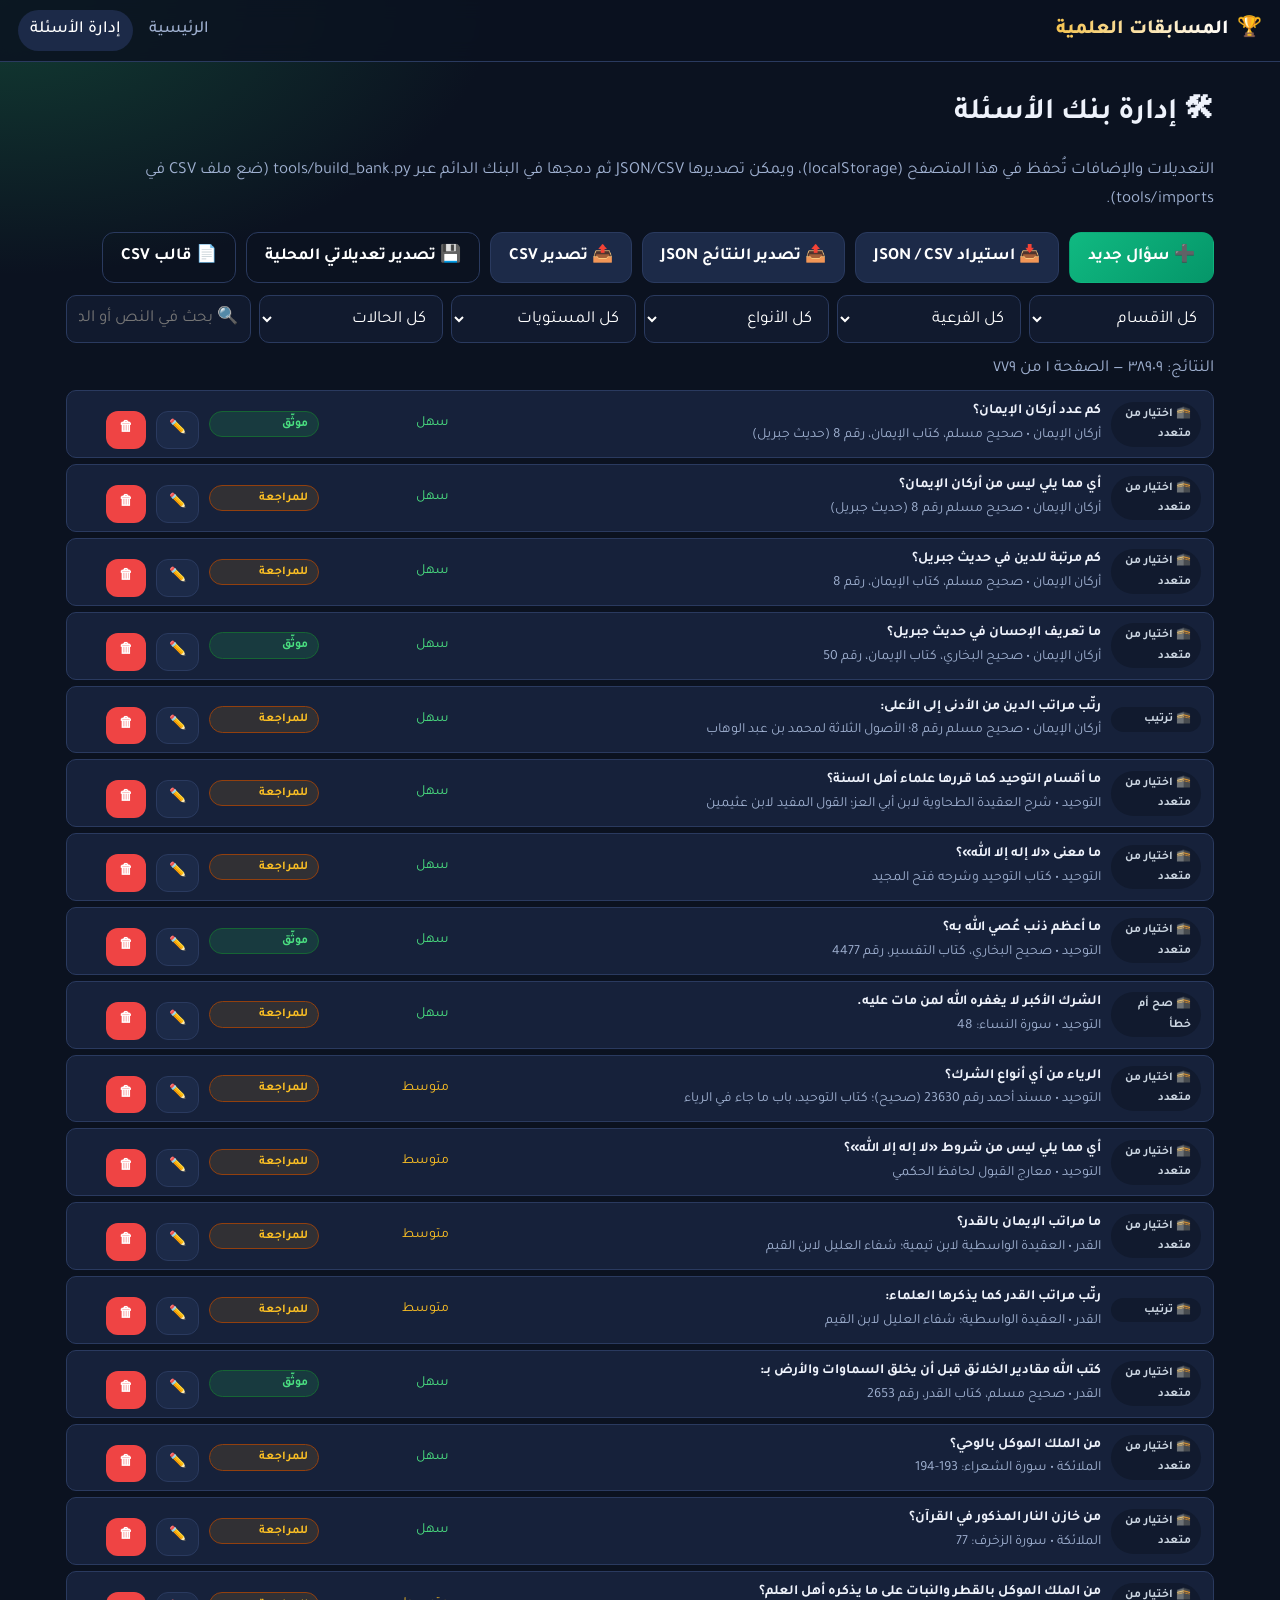
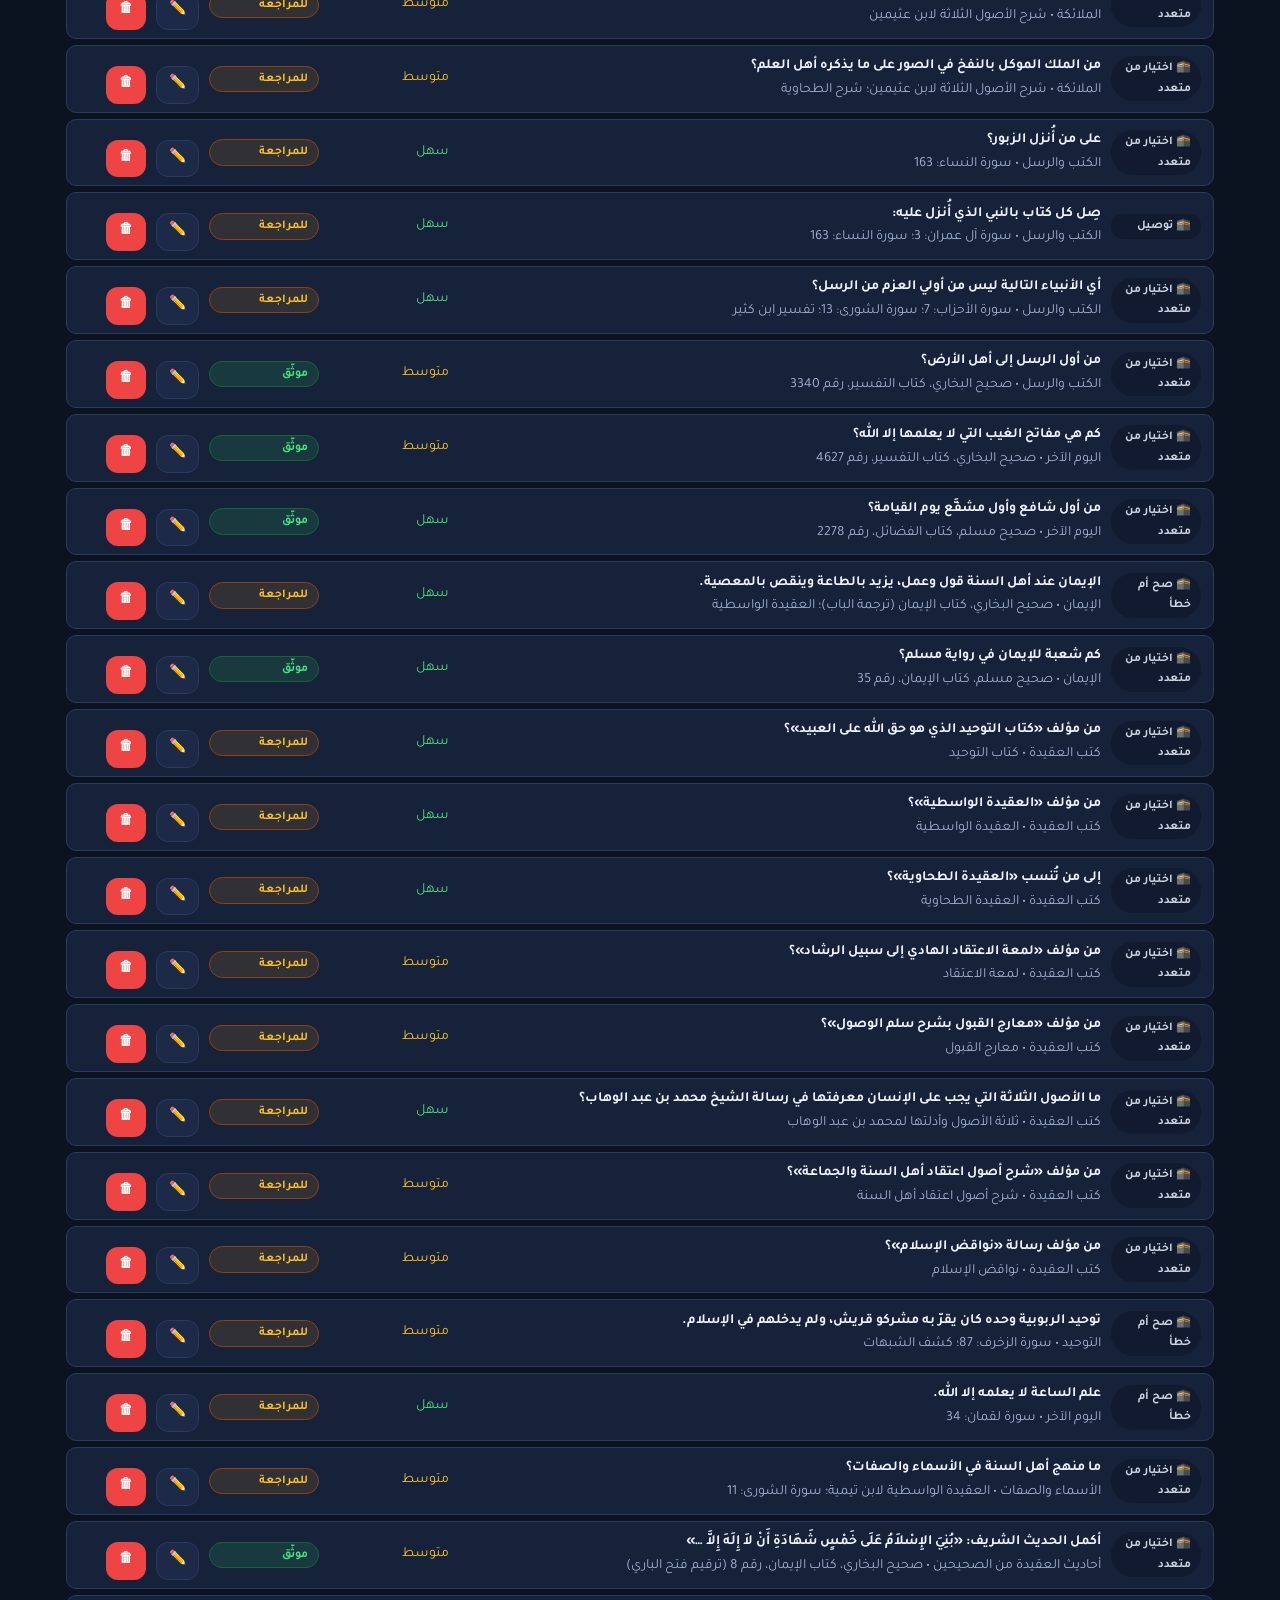
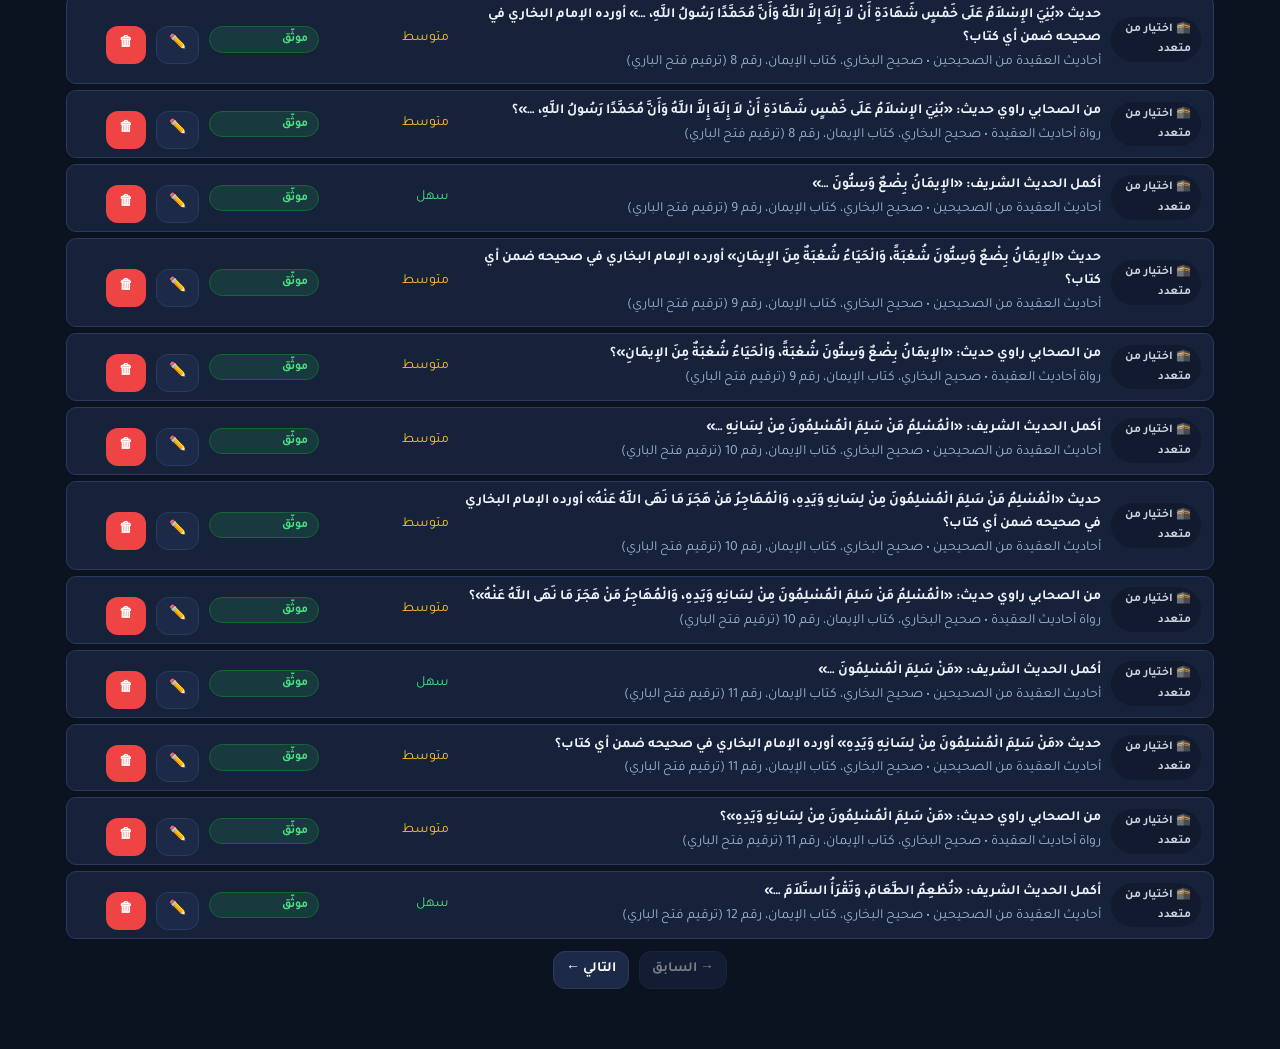
==== admin.html @ 3744e3f3 "Initial publish: quiz & games platform (static site)" ====
<!doctype html>
<html lang="ar" dir="rtl">
<head>
<link rel="icon" href="data:,"><meta charset="utf-8"><meta name="viewport" content="width=device-width, initial-scale=1"><title>إدارة الأسئلة — منصة المسابقات العلمية</title>
<link href="https://fonts.googleapis.com/css2?family=Tajawal:wght@400;700;800&display=swap" rel="stylesheet"><link rel="stylesheet" href="css/style.css">
<style>.adm-grid{display:grid;grid-template-columns:repeat(6,1fr);gap:8px;margin:12px 0}.qrow{display:grid;grid-template-columns:90px 1fr 120px 110px 120px;gap:10px;align-items:center;background:var(--card);border:1px solid var(--line);border-radius:10px;padding:8px 12px;margin:6px 0;font-size:14px}.qrow .q{font-weight:700}.ed{display:grid;grid-template-columns:1fr 1fr;gap:10px}.ed .full{grid-column:1/-1}textarea.inp{min-height:70px}@media(max-width:760px){.adm-grid,.ed{grid-template-columns:1fr}.qrow{grid-template-columns:1fr}}</style></head>
<body>
<header class="topbar"><a class="logo" href="index.html#/">🏆 <span>المسابقات العلمية</span></a><nav class="nav"><a href="index.html#/">الرئيسية</a><a class="active" href="admin.html">إدارة الأسئلة</a></nav></header>
<main class="container" id="adm"><p class="muted center">⏳ جارٍ تحميل بنك الأسئلة…</p></main>
<script src="data/manifest.js"></script><script src="js/core.js"></script><script src="js/admin.js"></script>
</body></html>
---- css/style.css ----
:root{--bg:#0b1220;--bg2:#111a2e;--card:#16213a;--card2:#1c2a48;--line:#2a3a5f;--txt:#eef2fb;--muted:#9fb0d0;--pri:#10b981;--pri2:#059669;--gold:#f5c451;--bad:#ef4444;--good:#22c55e;--mid:#f59e0b;--r:16px;--sh:0 10px 30px rgba(0,0,0,.35)}
*{box-sizing:border-box}html,body{margin:0}
body{font-family:Tajawal,"Noto Kufi Arabic","Segoe UI",Tahoma,sans-serif;background:radial-gradient(1200px 600px at 80% -10%,#1b3a5a 0,transparent 60%),radial-gradient(900px 500px at 0% 0%,#123d33 0,transparent 55%),var(--bg);color:var(--txt);min-height:100vh;line-height:1.7;font-size:17px}
a{color:inherit;text-decoration:none}
.container{max-width:1180px;margin:0 auto;padding:18px 16px 60px}
.topbar{position:sticky;top:0;z-index:10;display:flex;align-items:center;gap:16px;padding:10px 18px;background:rgba(11,18,32,.85);backdrop-filter:blur(10px);border-bottom:1px solid var(--line)}
.logo{font-weight:800;font-size:20px;display:flex;gap:8px;align-items:center}.logo span{background:linear-gradient(90deg,var(--gold),#fff);-webkit-background-clip:text;background-clip:text;color:transparent}
.nav{display:flex;gap:4px;flex-wrap:wrap;margin-inline-start:auto}.nav a{padding:6px 12px;border-radius:999px;color:var(--muted);font-weight:500}.nav a:hover,.nav a.active{background:var(--card2);color:#fff}
.icon-btn{background:var(--card2);border:1px solid var(--line);color:#fff;border-radius:999px;width:38px;height:38px;cursor:pointer;font-size:17px}
.footer{text-align:center;color:var(--muted);font-size:13px;padding:24px;border-top:1px solid var(--line)}
h1{font-size:30px;margin:.3em 0}h2{font-size:22px}.section-title{margin:34px 0 14px;font-size:24px}
.muted{color:var(--muted)}.small{font-size:14px}.center{text-align:center}.hidden{display:none!important}
.row{display:flex;gap:10px;flex-wrap:wrap;align-items:center;margin-top:12px}.row.end{justify-content:flex-end}.row.center{justify-content:center}.row.between{justify-content:space-between}
.btn{display:inline-flex;align-items:center;gap:6px;justify-content:center;border:1px solid var(--line);background:var(--card2);color:#fff;padding:10px 18px;border-radius:12px;font:inherit;font-weight:700;cursor:pointer;transition:.15s}
.btn:hover{transform:translateY(-1px);border-color:#4a6aa5}.btn:disabled{opacity:.45;cursor:not-allowed;transform:none}
.btn.primary{background:linear-gradient(135deg,var(--pri),var(--pri2));border-color:transparent}.btn.ghost{background:transparent}.btn.big{padding:14px 26px;font-size:18px}.btn.small{padding:6px 12px;font-size:14px}.btn.tiny{padding:2px 10px;font-size:14px}
.btn.good{background:var(--good);border-color:transparent}.btn.bad{background:var(--bad);border-color:transparent}
.inp{font:inherit;background:var(--bg2);color:#fff;border:1px solid var(--line);border-radius:10px;padding:9px 12px;width:100%}
label{display:flex;flex-direction:column;gap:4px;color:var(--muted);font-size:14px}
.card{background:var(--card);border:1px solid var(--line);border-radius:var(--r);padding:22px;box-shadow:var(--sh)}
.chip{display:inline-flex;align-items:center;gap:4px;background:var(--bg2);border:1px solid var(--line);padding:4px 12px;border-radius:999px;font-size:14px;color:#dbe4f7;cursor:default}
button.chip{cursor:pointer;font:inherit;font-size:15px;color:#fff}.chip.small{font-size:12px;padding:2px 9px}.chips{display:flex;flex-wrap:wrap;gap:6px;margin:8px 0}.chips.center{justify-content:center}
.d1{color:#4ade80!important}.d2{color:#fbbf24!important}.d3{color:#f87171!important}
/* hero */
.hero{display:grid;grid-template-columns:1.6fr 1fr;gap:20px;align-items:center;background:linear-gradient(135deg,#12324a,#163a31);border:1px solid var(--line);border-radius:24px;padding:30px;box-shadow:var(--sh);overflow:hidden}
.hero h1{font-size:40px;line-height:1.3}.brand{color:var(--gold)}.hero p{color:#cfe0f5;font-size:18px}
.hero-art{font-size:170px;text-align:center;filter:drop-shadow(0 20px 40px rgba(245,196,81,.35));animation:float 4s ease-in-out infinite}
@keyframes float{50%{transform:translateY(-12px)}}
.stats{display:flex;gap:12px;flex-wrap:wrap;margin:16px 0}.stats>div{background:rgba(0,0,0,.25);border:1px solid var(--line);border-radius:14px;padding:8px 16px;text-align:center;min-width:96px}.stats b{display:block;font-size:24px;color:var(--gold)}.stats span{font-size:13px;color:var(--muted)}
.player-row{display:flex;gap:10px;align-items:center;max-width:460px;margin:10px 0}.player-row label{white-space:nowrap;color:#fff;font-size:16px}
/* categories */
.cat-grid{display:grid;grid-template-columns:repeat(auto-fill,minmax(260px,1fr));gap:14px}
.cat-card{position:relative;background:var(--card);border:1px solid var(--line);border-radius:var(--r);padding:18px;transition:.2s;overflow:hidden}
.cat-card:before{content:"";position:absolute;inset:0 0 auto 0;height:4px;background:var(--c)}
.cat-card:hover{transform:translateY(-3px);border-color:var(--c);box-shadow:0 10px 30px color-mix(in srgb,var(--c) 30%,transparent)}
.cat-icon{font-size:38px}.cat-icon.big{font-size:64px}.cat-name{font-weight:800;font-size:20px}.cat-desc{color:var(--muted);font-size:14px}.cat-count{margin-top:8px;font-weight:700;color:var(--gold)}
.cat-head{display:flex;gap:20px;align-items:center;background:linear-gradient(135deg,color-mix(in srgb,var(--c) 35%,#0b1220),#0b1220);border:1px solid var(--line);border-radius:22px;padding:24px}
.sub-grid{display:grid;grid-template-columns:repeat(auto-fill,minmax(220px,1fr));gap:10px}.sub{background:var(--card);border:1px solid var(--line);border-radius:12px;padding:12px 14px;display:flex;flex-direction:column}.sub:hover{border-color:var(--pri)}.sub span{font-size:13px;color:var(--muted)}
.mode-grid{display:grid;grid-template-columns:repeat(auto-fill,minmax(210px,1fr));gap:10px}.mode{background:var(--card);border:1px solid var(--line);border-radius:14px;padding:14px;display:flex;flex-direction:column;gap:2px}.mode:hover{border-color:var(--gold)}.mode-icon{font-size:28px}.mode small{color:var(--muted);font-size:13px;line-height:1.5}
.game-grid{display:grid;grid-template-columns:repeat(auto-fill,minmax(300px,1fr));gap:12px}
.game-card{display:flex;gap:12px;background:var(--card);border:1px solid var(--line);border-inline-start:4px solid var(--c,var(--gold));border-radius:14px;padding:14px;transition:.15s}.game-card:hover{transform:translateY(-2px);background:var(--card2)}
.gc-icon{font-size:34px}.gc-title{font-weight:800}.gc-desc{color:var(--muted);font-size:13px;line-height:1.5}.gc-meta{display:flex;gap:10px;flex-wrap:wrap;font-size:12px;color:#c5d3ee;margin-top:6px}
.filters{display:grid;grid-template-columns:1fr 1fr 2fr auto;gap:10px;align-items:center;margin:14px 0}
/* play */
.intro{text-align:center;max-width:760px;margin:20px auto}.intro-icon{font-size:70px}.grid3{display:grid;grid-template-columns:repeat(auto-fit,minmax(180px,1fr));gap:12px;margin:16px 0;text-align:start}.grid2{display:grid;grid-template-columns:1fr 1fr;gap:12px;margin:12px 0}
.game-title{font-weight:800;font-size:20px;color:var(--gold);margin-bottom:8px}
.game-root{max-width:900px;margin:0 auto}
.hud{display:flex;gap:10px;flex-wrap:wrap;align-items:center;justify-content:center;margin-bottom:8px}.hud-item{background:var(--card);border:1px solid var(--line);padding:6px 14px;border-radius:999px;font-weight:700}
.tbar{position:relative;height:14px;background:var(--bg2);border-radius:999px;overflow:hidden;border:1px solid var(--line);margin:8px 0}.tbar-fill{height:100%;width:100%;background:linear-gradient(90deg,var(--pri),#34d399);transition:width .1s linear}.tbar-fill.warn{background:linear-gradient(90deg,var(--bad),#fb923c)}.tbar-label{position:absolute;inset:0;text-align:center;font-size:11px;line-height:14px;font-weight:700}
.lifelines{display:flex;gap:8px;flex-wrap:wrap;justify-content:center;margin:6px 0}
.q-card{background:var(--card);border:1px solid var(--line);border-radius:20px;padding:22px;box-shadow:var(--sh);animation:pop .25s ease}
@keyframes pop{from{opacity:0;transform:translateY(8px) scale(.99)}}
.q-meta{display:flex;gap:6px;flex-wrap:wrap}.tag{font-size:12px;padding:2px 10px;border-radius:999px;font-weight:700}.tag.light{background:var(--bg2);color:#cbd5e1}
.q-text{font-family:Tajawal,Amiri,serif;font-size:25px;line-height:1.9;margin:14px 0}
.options{display:grid;grid-template-columns:1fr 1fr;gap:10px}.options.tf{grid-template-columns:1fr 1fr}
.opt{display:flex;gap:10px;align-items:center;text-align:start;font:inherit;font-size:18px;background:var(--bg2);color:#fff;border:2px solid var(--line);border-radius:14px;padding:14px;cursor:pointer;transition:.12s;position:relative}
.opt:hover:not(:disabled){border-color:#5b7fc7;background:#17284a}.opt-key{display:inline-grid;place-items:center;min-width:30px;height:30px;border-radius:8px;background:var(--card2);font-weight:800;color:var(--gold)}
.opt.correct{border-color:var(--good);background:rgba(34,197,94,.18)}.opt.wrong{border-color:var(--bad);background:rgba(239,68,68,.18)}.opt.gone{opacity:.15}.opt:disabled{cursor:default}
.aud{margin-inline-start:auto;background:var(--gold);color:#000;border-radius:8px;padding:0 8px;font-weight:800}
.feedback{margin-top:16px;border-radius:14px;padding:14px 16px;border:1px solid var(--line);background:var(--bg2);animation:pop .2s}.feedback.good{border-color:var(--good)}.feedback.bad{border-color:var(--bad)}.feedback.mid{border-color:var(--mid)}
.fb-title{font-weight:800;font-size:19px}.feedback.good .fb-title{color:#4ade80}.feedback.bad .fb-title{color:#f87171}.fb-answer{margin:4px 0}.fb-answer.big{font-size:22px;font-weight:800;color:var(--gold)}.fb-exp{color:#d5def0;margin:6px 0;font-family:Tajawal,Amiri,serif}
.source{display:flex;gap:10px;flex-wrap:wrap;align-items:center;justify-content:space-between;font-size:14px;color:#c6d3ea;border-top:1px dashed var(--line);padding-top:8px;margin-top:8px}
.badge{font-size:12px;border-radius:999px;padding:2px 10px;font-weight:700}.badge.ok{background:rgba(34,197,94,.15);color:#4ade80;border:1px solid #166534}.badge.ref{background:rgba(56,189,248,.12);color:#7dd3fc;border:1px solid #075985}.badge.pending{background:rgba(245,158,11,.12);color:#fbbf24;border:1px solid #92400e}
.pts{color:var(--gold);font-weight:800;margin-inline-end:auto}
.clues{margin:0 0 10px;padding-inline-start:22px}.clue{background:var(--bg2);border:1px solid var(--line);border-radius:10px;padding:6px 12px;margin:6px 0;animation:pop .3s}
.fill-row{display:flex;gap:8px}.fill-input{flex:1;font:inherit;font-size:20px;background:var(--bg2);color:#fff;border:2px solid var(--line);border-radius:12px;padding:12px}.fill-input.correct{border-color:var(--good)}.fill-input.wrong{border-color:var(--bad)}
.hint{margin-top:10px;color:var(--gold)}
.order-bank{display:flex;flex-wrap:wrap;gap:8px;margin:10px 0}.order-slots{padding-inline-start:26px}.slot{background:var(--bg2);border:2px dashed var(--line);border-radius:10px;padding:8px 12px;margin:6px 0;min-height:44px;cursor:pointer}.slot.filled{border-style:solid;border-color:#5b7fc7}.slot.correct{border-color:var(--good);background:rgba(34,197,94,.15)}.slot.wrong{border-color:var(--bad);background:rgba(239,68,68,.15)}
.match-grid{display:grid;grid-template-columns:1fr 1fr;gap:14px}.match-col{display:flex;flex-direction:column;gap:8px}.match-item{justify-content:center;padding:10px;border-radius:12px;border-width:2px}.match-item.sel{border-color:var(--gold);box-shadow:0 0 0 3px rgba(245,196,81,.3)}.match-item.correct{outline:2px solid var(--good)}.match-item.wrong{outline:2px solid var(--bad)}
.wheel-wrap{display:grid;place-items:center;min-height:260px}.wheel{width:240px;height:240px;border-radius:50%;border:10px solid var(--gold);display:grid;place-items:center;background:conic-gradient(#0f766e,#1d4ed8,#7c3aed,#b45309,#047857,#dc2626,#0f766e);box-shadow:var(--sh)}.wheel-inner{background:var(--bg);border-radius:50%;width:170px;height:170px;display:grid;place-items:center;text-align:center;font-weight:800;padding:10px;font-size:17px}.wheel.landed{animation:pop .3s}
/* ladder */
.ladder-wrap{display:grid;grid-template-columns:1fr 220px;gap:14px}.ladder{list-style:none;margin:0;padding:8px;background:var(--card);border:1px solid var(--line);border-radius:16px;font-size:14px}.ladder li{display:flex;justify-content:space-between;padding:3px 10px;border-radius:8px;color:var(--muted)}.ladder li.safe{color:#fff}.ladder li.done{color:#4ade80}.ladder li.cur{background:var(--gold);color:#000;font-weight:800}
.prize{font-size:18px}.prize b{color:var(--gold)}
/* duel / teams */
.duel-board,.team-board{display:flex;gap:12px;flex-wrap:wrap;justify-content:center;margin-bottom:8px}.duel-p,.team{flex:1;min-width:160px;background:var(--card);border:2px solid var(--line);border-radius:16px;padding:12px;text-align:center}.duel-p.turn,.team.turn{border-color:var(--gold);box-shadow:0 0 0 3px rgba(245,196,81,.25)}
.duel-name,.team-name{font-weight:800}.duel-score,.team-score{font-size:34px;font-weight:800;color:var(--gold)}
.turn-banner{text-align:center;font-weight:800;background:var(--card2);border-radius:12px;padding:8px;margin:8px 0}
.buzz{font:inherit;font-size:20px;font-weight:800;color:#fff;border:0;border-radius:999px;padding:10px 24px;cursor:pointer;margin-top:6px}.buzz.blue{background:#2563eb}.buzz.red{background:#dc2626}.buzz:disabled{opacity:.35}
.award{display:flex;gap:8px;flex-wrap:wrap;justify-content:center;margin-top:14px;align-items:center}
.game-root.host .q-text{font-size:34px}.game-root.host .opt{font-size:24px}
.setup{max-width:760px;margin:0 auto;text-align:center}
/* results */
.result{text-align:center}.podium{display:flex;gap:10px;justify-content:center;flex-wrap:wrap;margin:10px 0}.pod{background:var(--bg2);border:1px solid var(--line);border-radius:14px;padding:10px 18px;display:flex;flex-direction:column;align-items:center;min-width:120px}.pod.p0{border-color:var(--gold)}.pod span{color:var(--gold);font-weight:800;font-size:22px}
.review{display:flex;flex-direction:column;gap:8px}.rev{background:var(--card);border:1px solid var(--line);border-inline-start:4px solid var(--good);border-radius:12px;padding:10px 14px}.rev.bad{border-inline-start-color:var(--bad)}.rev summary{cursor:pointer;font-weight:700}.rev-body{margin-top:8px}.report{font-size:13px;color:var(--muted)}
table.board{width:100%;border-collapse:collapse;background:var(--card);border-radius:14px;overflow:hidden}.board th,.board td{padding:10px;border-bottom:1px solid var(--line);text-align:start}.board th{background:var(--card2)}
.flash-opts{color:var(--muted)}.flash-back{margin-top:14px;border-top:1px dashed var(--line);padding-top:10px}
.prose ul{padding-inline-start:20px}.prose li{margin:6px 0}
@media (max-width:760px){.hero{grid-template-columns:1fr}.hero-art{display:none}.hero h1{font-size:30px}.options{grid-template-columns:1fr}.filters{grid-template-columns:1fr}.ladder-wrap{grid-template-columns:1fr}.ladder{order:-1;display:none}.q-text{font-size:21px}.topbar{flex-wrap:wrap}.nav{margin:0}.grid2{grid-template-columns:1fr}}
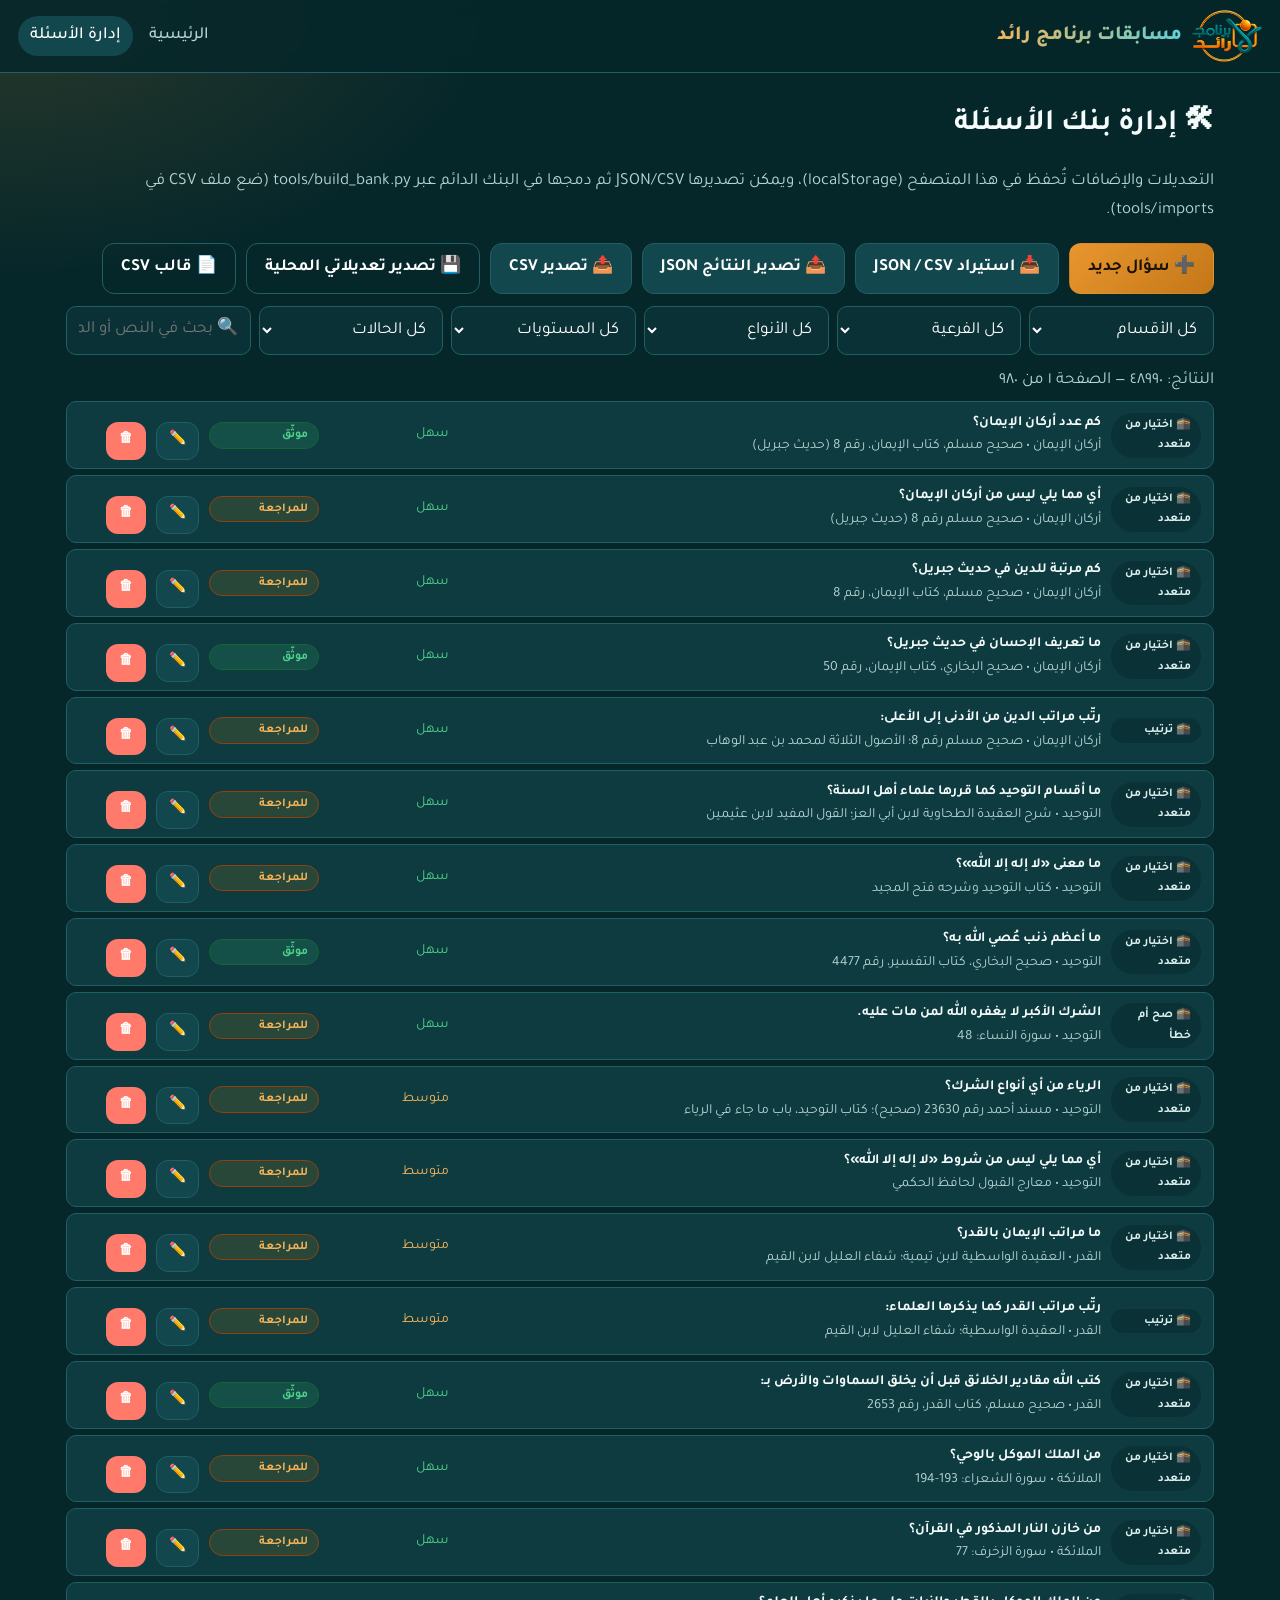
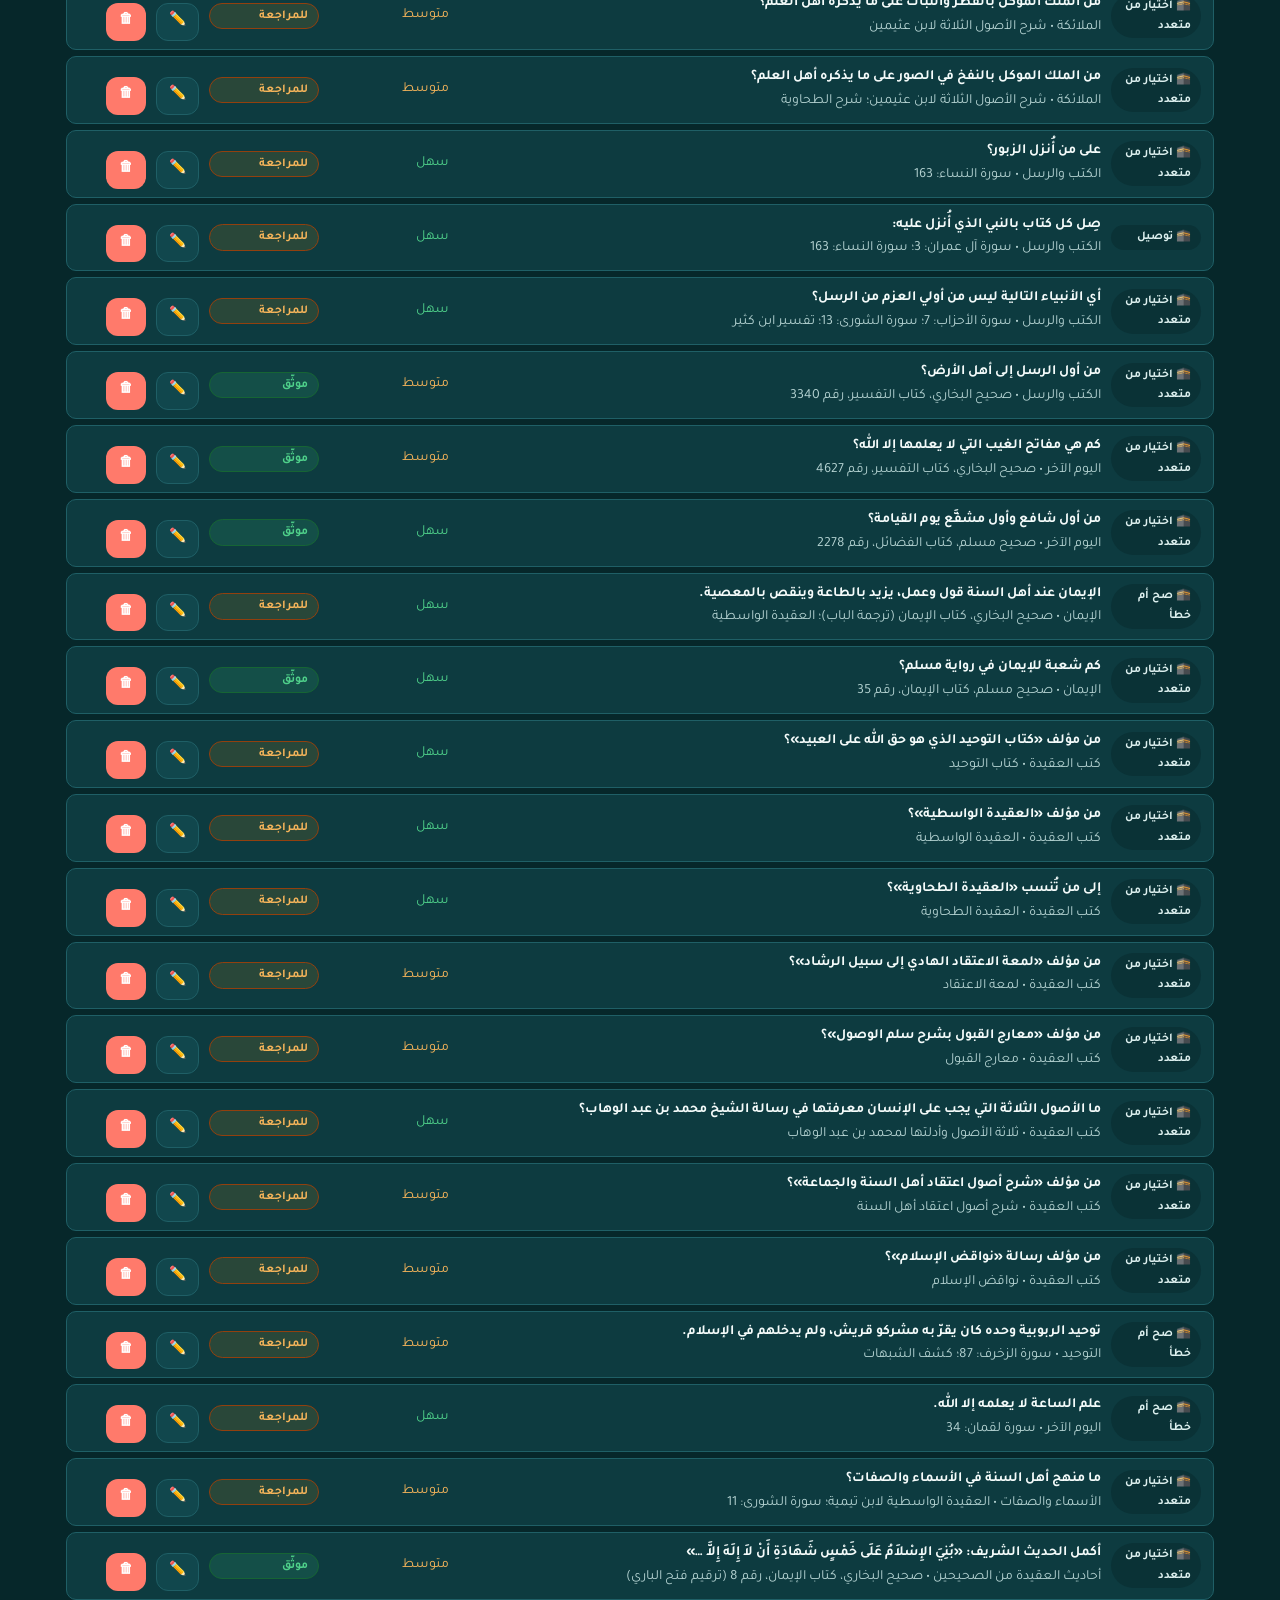
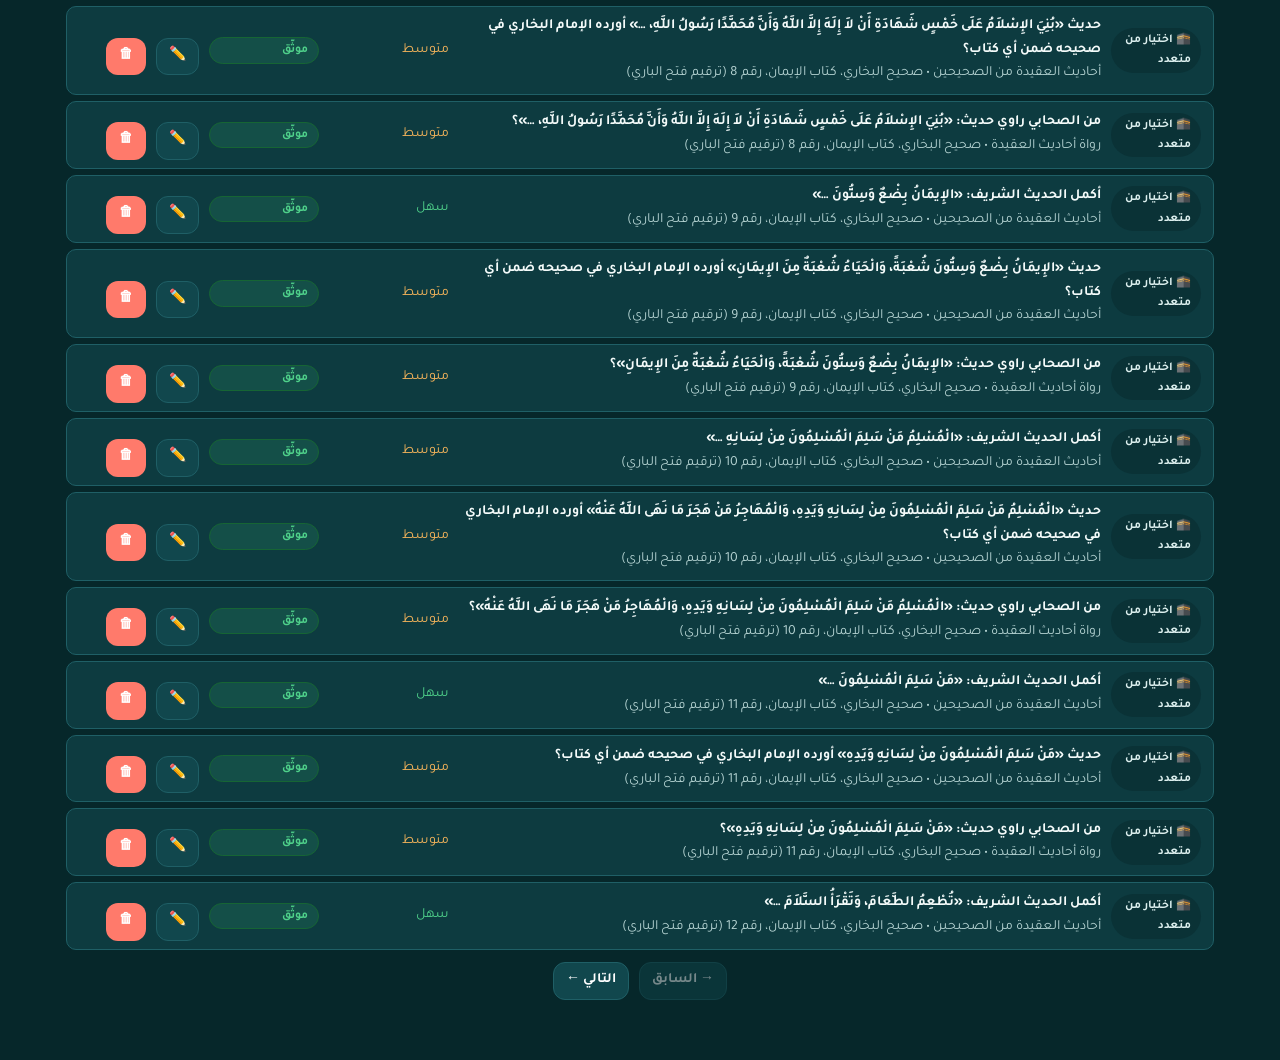
==== commit 24309d1f: "Theme B + official transparent logo, icons/manifest, protected Firebase leaderboard, projector mode," ====
--- a/admin.html
+++ b/admin.html
@@ -1,11 +1,11 @@
 <!doctype html>
 <html lang="ar" dir="rtl">
 <head>
-<link rel="icon" href="data:,"><meta charset="utf-8"><meta name="viewport" content="width=device-width, initial-scale=1"><title>إدارة الأسئلة — منصة المسابقات العلمية</title>
+<link rel="icon" href="icons/favicon.ico" sizes="any"><link rel="icon" type="image/png" sizes="32x32" href="icons/favicon-32.png"><link rel="apple-touch-icon" href="icons/apple-touch-icon.png"><link rel="manifest" href="manifest.webmanifest"><meta name="theme-color" content="#06272a"><meta name="apple-mobile-web-app-capable" content="yes"><meta name="mobile-web-app-capable" content="yes"><meta name="apple-mobile-web-app-title" content="رائد"><meta name="apple-mobile-web-app-status-bar-style" content="black"><meta charset="utf-8"><meta name="viewport" content="width=device-width, initial-scale=1"><title>إدارة الأسئلة — منصة المسابقات العلمية</title>
 <link href="https://fonts.googleapis.com/css2?family=Tajawal:wght@400;700;800&display=swap" rel="stylesheet"><link rel="stylesheet" href="css/style.css">
 <style>.adm-grid{display:grid;grid-template-columns:repeat(6,1fr);gap:8px;margin:12px 0}.qrow{display:grid;grid-template-columns:90px 1fr 120px 110px 120px;gap:10px;align-items:center;background:var(--card);border:1px solid var(--line);border-radius:10px;padding:8px 12px;margin:6px 0;font-size:14px}.qrow .q{font-weight:700}.ed{display:grid;grid-template-columns:1fr 1fr;gap:10px}.ed .full{grid-column:1/-1}textarea.inp{min-height:70px}@media(max-width:760px){.adm-grid,.ed{grid-template-columns:1fr}.qrow{grid-template-columns:1fr}}</style></head>
 <body>
-<header class="topbar"><a class="logo" href="index.html#/">🏆 <span>المسابقات العلمية</span></a><nav class="nav"><a href="index.html#/">الرئيسية</a><a class="active" href="admin.html">إدارة الأسئلة</a></nav></header>
+<header class="topbar"><a class="logo" href="index.html#/"><img class="brand-logo" src="assets/logo-official.png" alt="شعار برنامج رائد"><span>مسابقات برنامج رائد</span></a><nav class="nav"><a href="index.html#/">الرئيسية</a><a class="active" href="admin.html">إدارة الأسئلة</a></nav></header>
 <main class="container" id="adm"><p class="muted center">⏳ جارٍ تحميل بنك الأسئلة…</p></main>
 <script src="data/manifest.js"></script><script src="js/core.js"></script><script src="js/admin.js"></script>
 </body></html>
--- a/css/style.css
+++ b/css/style.css
@@ -1,10 +1,11 @@
-:root{--bg:#0b1220;--bg2:#111a2e;--card:#16213a;--card2:#1c2a48;--line:#2a3a5f;--txt:#eef2fb;--muted:#9fb0d0;--pri:#10b981;--pri2:#059669;--gold:#f5c451;--bad:#ef4444;--good:#22c55e;--mid:#f59e0b;--r:16px;--sh:0 10px 30px rgba(0,0,0,.35)}
+/* Theme B: فيروزي عميق + برتقالي */
+:root{--bg:#06272a;--bg2:#0a3236;--card:#0d3b40;--card2:#11474d;--line:#1f5f66;--txt:#f4fbfa;--muted:#b5d3d2;--pri:#e8962e;--pri2:#c47718;--teal:#5fd0d6;--gold:#f5b45a;--bad:#ff7a6b;--good:#4fd08a;--mid:#f5b45a;--r:16px;--sh:0 10px 30px rgba(0,0,0,.45)}
 *{box-sizing:border-box}html,body{margin:0}
-body{font-family:Tajawal,"Noto Kufi Arabic","Segoe UI",Tahoma,sans-serif;background:radial-gradient(1200px 600px at 80% -10%,#1b3a5a 0,transparent 60%),radial-gradient(900px 500px at 0% 0%,#123d33 0,transparent 55%),var(--bg);color:var(--txt);min-height:100vh;line-height:1.7;font-size:17px}
+body{font-family:Tajawal,"Noto Kufi Arabic","Segoe UI",Tahoma,sans-serif;background:radial-gradient(1200px 600px at 80% -10%,rgba(95,208,214,.18) 0,transparent 60%),radial-gradient(900px 500px at 0% 0%,rgba(232,150,46,.16) 0,transparent 55%),var(--bg);color:var(--txt);min-height:100vh;line-height:1.7;font-size:17px}
 a{color:inherit;text-decoration:none}
 .container{max-width:1180px;margin:0 auto;padding:18px 16px 60px}
-.topbar{position:sticky;top:0;z-index:10;display:flex;align-items:center;gap:16px;padding:10px 18px;background:rgba(11,18,32,.85);backdrop-filter:blur(10px);border-bottom:1px solid var(--line)}
-.logo{font-weight:800;font-size:20px;display:flex;gap:8px;align-items:center}.logo span{background:linear-gradient(90deg,var(--gold),#fff);-webkit-background-clip:text;background-clip:text;color:transparent}
+.topbar{position:sticky;top:0;z-index:10;display:flex;align-items:center;gap:16px;padding:10px 18px;background:rgba(6,39,42,.9);backdrop-filter:blur(10px);border-bottom:1px solid var(--line)}
+.logo{font-weight:800;font-size:20px;display:flex;gap:8px;align-items:center}.logo span{background:linear-gradient(90deg,var(--gold),var(--teal));-webkit-background-clip:text;background-clip:text;color:transparent}
 .nav{display:flex;gap:4px;flex-wrap:wrap;margin-inline-start:auto}.nav a{padding:6px 12px;border-radius:999px;color:var(--muted);font-weight:500}.nav a:hover,.nav a.active{background:var(--card2);color:#fff}
 .icon-btn{background:var(--card2);border:1px solid var(--line);color:#fff;border-radius:999px;width:38px;height:38px;cursor:pointer;font-size:17px}
 .footer{text-align:center;color:var(--muted);font-size:13px;padding:24px;border-top:1px solid var(--line)}
@@ -12,19 +13,19 @@
 .muted{color:var(--muted)}.small{font-size:14px}.center{text-align:center}.hidden{display:none!important}
 .row{display:flex;gap:10px;flex-wrap:wrap;align-items:center;margin-top:12px}.row.end{justify-content:flex-end}.row.center{justify-content:center}.row.between{justify-content:space-between}
 .btn{display:inline-flex;align-items:center;gap:6px;justify-content:center;border:1px solid var(--line);background:var(--card2);color:#fff;padding:10px 18px;border-radius:12px;font:inherit;font-weight:700;cursor:pointer;transition:.15s}
-.btn:hover{transform:translateY(-1px);border-color:#4a6aa5}.btn:disabled{opacity:.45;cursor:not-allowed;transform:none}
+.btn:hover{transform:translateY(-1px);border-color:#5fd0d6}.btn:disabled{opacity:.45;cursor:not-allowed;transform:none}
 .btn.primary{background:linear-gradient(135deg,var(--pri),var(--pri2));border-color:transparent}.btn.ghost{background:transparent}.btn.big{padding:14px 26px;font-size:18px}.btn.small{padding:6px 12px;font-size:14px}.btn.tiny{padding:2px 10px;font-size:14px}
 .btn.good{background:var(--good);border-color:transparent}.btn.bad{background:var(--bad);border-color:transparent}
 .inp{font:inherit;background:var(--bg2);color:#fff;border:1px solid var(--line);border-radius:10px;padding:9px 12px;width:100%}
 label{display:flex;flex-direction:column;gap:4px;color:var(--muted);font-size:14px}
 .card{background:var(--card);border:1px solid var(--line);border-radius:var(--r);padding:22px;box-shadow:var(--sh)}
-.chip{display:inline-flex;align-items:center;gap:4px;background:var(--bg2);border:1px solid var(--line);padding:4px 12px;border-radius:999px;font-size:14px;color:#dbe4f7;cursor:default}
+.chip{display:inline-flex;align-items:center;gap:4px;background:var(--bg2);border:1px solid var(--line);padding:4px 12px;border-radius:999px;font-size:14px;color:#dcefee;cursor:default}
 button.chip{cursor:pointer;font:inherit;font-size:15px;color:#fff}.chip.small{font-size:12px;padding:2px 9px}.chips{display:flex;flex-wrap:wrap;gap:6px;margin:8px 0}.chips.center{justify-content:center}
-.d1{color:#4ade80!important}.d2{color:#fbbf24!important}.d3{color:#f87171!important}
+.d1{color:#4fd08a!important}.d2{color:#f5b45a!important}.d3{color:#ff7a6b!important}
 /* hero */
-.hero{display:grid;grid-template-columns:1.6fr 1fr;gap:20px;align-items:center;background:linear-gradient(135deg,#12324a,#163a31);border:1px solid var(--line);border-radius:24px;padding:30px;box-shadow:var(--sh);overflow:hidden}
-.hero h1{font-size:40px;line-height:1.3}.brand{color:var(--gold)}.hero p{color:#cfe0f5;font-size:18px}
-.hero-art{font-size:170px;text-align:center;filter:drop-shadow(0 20px 40px rgba(245,196,81,.35));animation:float 4s ease-in-out infinite}
+.hero{display:grid;grid-template-columns:1.6fr 1fr;gap:20px;align-items:center;background:linear-gradient(135deg,#0b4a50,#2a2410);border:1px solid var(--line);border-radius:24px;padding:30px;box-shadow:var(--sh);overflow:hidden}
+.hero h1{font-size:40px;line-height:1.3}.brand{color:var(--gold)}.hero p{color:#dcefee;font-size:18px}
+.hero-art{font-size:170px;text-align:center;filter:drop-shadow(0 20px 40px rgba(240,160,64,.35));animation:float 4s ease-in-out infinite}
 @keyframes float{50%{transform:translateY(-12px)}}
 .stats{display:flex;gap:12px;flex-wrap:wrap;margin:16px 0}.stats>div{background:rgba(0,0,0,.25);border:1px solid var(--line);border-radius:14px;padding:8px 16px;text-align:center;min-width:96px}.stats b{display:block;font-size:24px;color:var(--gold)}.stats span{font-size:13px;color:var(--muted)}
 .player-row{display:flex;gap:10px;align-items:center;max-width:460px;margin:10px 0}.player-row label{white-space:nowrap;color:#fff;font-size:16px}
@@ -34,48 +35,48 @@
 .cat-card:before{content:"";position:absolute;inset:0 0 auto 0;height:4px;background:var(--c)}
 .cat-card:hover{transform:translateY(-3px);border-color:var(--c);box-shadow:0 10px 30px color-mix(in srgb,var(--c) 30%,transparent)}
 .cat-icon{font-size:38px}.cat-icon.big{font-size:64px}.cat-name{font-weight:800;font-size:20px}.cat-desc{color:var(--muted);font-size:14px}.cat-count{margin-top:8px;font-weight:700;color:var(--gold)}
-.cat-head{display:flex;gap:20px;align-items:center;background:linear-gradient(135deg,color-mix(in srgb,var(--c) 35%,#0b1220),#0b1220);border:1px solid var(--line);border-radius:22px;padding:24px}
+.cat-head{display:flex;gap:20px;align-items:center;background:linear-gradient(135deg,color-mix(in srgb,var(--c) 35%,#06272a),#06272a);border:1px solid var(--line);border-radius:22px;padding:24px}
 .sub-grid{display:grid;grid-template-columns:repeat(auto-fill,minmax(220px,1fr));gap:10px}.sub{background:var(--card);border:1px solid var(--line);border-radius:12px;padding:12px 14px;display:flex;flex-direction:column}.sub:hover{border-color:var(--pri)}.sub span{font-size:13px;color:var(--muted)}
 .mode-grid{display:grid;grid-template-columns:repeat(auto-fill,minmax(210px,1fr));gap:10px}.mode{background:var(--card);border:1px solid var(--line);border-radius:14px;padding:14px;display:flex;flex-direction:column;gap:2px}.mode:hover{border-color:var(--gold)}.mode-icon{font-size:28px}.mode small{color:var(--muted);font-size:13px;line-height:1.5}
 .game-grid{display:grid;grid-template-columns:repeat(auto-fill,minmax(300px,1fr));gap:12px}
 .game-card{display:flex;gap:12px;background:var(--card);border:1px solid var(--line);border-inline-start:4px solid var(--c,var(--gold));border-radius:14px;padding:14px;transition:.15s}.game-card:hover{transform:translateY(-2px);background:var(--card2)}
-.gc-icon{font-size:34px}.gc-title{font-weight:800}.gc-desc{color:var(--muted);font-size:13px;line-height:1.5}.gc-meta{display:flex;gap:10px;flex-wrap:wrap;font-size:12px;color:#c5d3ee;margin-top:6px}
+.gc-icon{font-size:34px}.gc-title{font-weight:800}.gc-desc{color:var(--muted);font-size:13px;line-height:1.5}.gc-meta{display:flex;gap:10px;flex-wrap:wrap;font-size:12px;color:#dcefee;margin-top:6px}
 .filters{display:grid;grid-template-columns:1fr 1fr 2fr auto;gap:10px;align-items:center;margin:14px 0}
 /* play */
 .intro{text-align:center;max-width:760px;margin:20px auto}.intro-icon{font-size:70px}.grid3{display:grid;grid-template-columns:repeat(auto-fit,minmax(180px,1fr));gap:12px;margin:16px 0;text-align:start}.grid2{display:grid;grid-template-columns:1fr 1fr;gap:12px;margin:12px 0}
 .game-title{font-weight:800;font-size:20px;color:var(--gold);margin-bottom:8px}
 .game-root{max-width:900px;margin:0 auto}
 .hud{display:flex;gap:10px;flex-wrap:wrap;align-items:center;justify-content:center;margin-bottom:8px}.hud-item{background:var(--card);border:1px solid var(--line);padding:6px 14px;border-radius:999px;font-weight:700}
-.tbar{position:relative;height:14px;background:var(--bg2);border-radius:999px;overflow:hidden;border:1px solid var(--line);margin:8px 0}.tbar-fill{height:100%;width:100%;background:linear-gradient(90deg,var(--pri),#34d399);transition:width .1s linear}.tbar-fill.warn{background:linear-gradient(90deg,var(--bad),#fb923c)}.tbar-label{position:absolute;inset:0;text-align:center;font-size:11px;line-height:14px;font-weight:700}
+.tbar{position:relative;height:18px;background:var(--bg2);border-radius:999px;overflow:hidden;border:1px solid var(--line);margin:8px 0}.tbar-fill{height:100%;width:100%;background:linear-gradient(90deg,var(--pri),#5fd0d6);transition:width .1s linear}.tbar-fill.warn{background:linear-gradient(90deg,var(--bad),#f5b45a)}.tbar-label{position:absolute;inset:0;text-align:center;font-size:12px;line-height:16px;font-weight:700}
 .lifelines{display:flex;gap:8px;flex-wrap:wrap;justify-content:center;margin:6px 0}
 .q-card{background:var(--card);border:1px solid var(--line);border-radius:20px;padding:22px;box-shadow:var(--sh);animation:pop .25s ease}
 @keyframes pop{from{opacity:0;transform:translateY(8px) scale(.99)}}
-.q-meta{display:flex;gap:6px;flex-wrap:wrap}.tag{font-size:12px;padding:2px 10px;border-radius:999px;font-weight:700}.tag.light{background:var(--bg2);color:#cbd5e1}
+.q-meta{display:flex;gap:6px;flex-wrap:wrap}.tag{font-size:12px;padding:2px 10px;border-radius:999px;font-weight:700}.tag.light{background:var(--bg2);color:#dcefee}
 .q-text{font-family:Tajawal,Amiri,serif;font-size:25px;line-height:1.9;margin:14px 0}
 .options{display:grid;grid-template-columns:1fr 1fr;gap:10px}.options.tf{grid-template-columns:1fr 1fr}
 .opt{display:flex;gap:10px;align-items:center;text-align:start;font:inherit;font-size:18px;background:var(--bg2);color:#fff;border:2px solid var(--line);border-radius:14px;padding:14px;cursor:pointer;transition:.12s;position:relative}
-.opt:hover:not(:disabled){border-color:#5b7fc7;background:#17284a}.opt-key{display:inline-grid;place-items:center;min-width:30px;height:30px;border-radius:8px;background:var(--card2);font-weight:800;color:var(--gold)}
-.opt.correct{border-color:var(--good);background:rgba(34,197,94,.18)}.opt.wrong{border-color:var(--bad);background:rgba(239,68,68,.18)}.opt.gone{opacity:.15}.opt:disabled{cursor:default}
+.opt:hover:not(:disabled){border-color:#5fd0d6;background:#145158}.opt-key{display:inline-grid;place-items:center;min-width:30px;height:30px;border-radius:8px;background:var(--card2);font-weight:800;color:var(--gold)}
+.opt.correct{border-color:var(--good);background:rgba(60,194,116,.18)}.opt.wrong{border-color:var(--bad);background:rgba(239,91,91,.18)}.opt.gone{opacity:.15}.opt:disabled{cursor:default}
 .aud{margin-inline-start:auto;background:var(--gold);color:#000;border-radius:8px;padding:0 8px;font-weight:800}
 .feedback{margin-top:16px;border-radius:14px;padding:14px 16px;border:1px solid var(--line);background:var(--bg2);animation:pop .2s}.feedback.good{border-color:var(--good)}.feedback.bad{border-color:var(--bad)}.feedback.mid{border-color:var(--mid)}
-.fb-title{font-weight:800;font-size:19px}.feedback.good .fb-title{color:#4ade80}.feedback.bad .fb-title{color:#f87171}.fb-answer{margin:4px 0}.fb-answer.big{font-size:22px;font-weight:800;color:var(--gold)}.fb-exp{color:#d5def0;margin:6px 0;font-family:Tajawal,Amiri,serif}
-.source{display:flex;gap:10px;flex-wrap:wrap;align-items:center;justify-content:space-between;font-size:14px;color:#c6d3ea;border-top:1px dashed var(--line);padding-top:8px;margin-top:8px}
-.badge{font-size:12px;border-radius:999px;padding:2px 10px;font-weight:700}.badge.ok{background:rgba(34,197,94,.15);color:#4ade80;border:1px solid #166534}.badge.ref{background:rgba(56,189,248,.12);color:#7dd3fc;border:1px solid #075985}.badge.pending{background:rgba(245,158,11,.12);color:#fbbf24;border:1px solid #92400e}
+.fb-title{font-weight:800;font-size:19px}.feedback.good .fb-title{color:#4fd08a}.feedback.bad .fb-title{color:#ff7a6b}.fb-answer{margin:4px 0}.fb-answer.big{font-size:22px;font-weight:800;color:var(--gold)}.fb-exp{color:#dcefee;margin:6px 0;font-family:Tajawal,Amiri,serif}
+.source{display:flex;gap:10px;flex-wrap:wrap;align-items:center;justify-content:space-between;font-size:14px;color:#dcefee;border-top:1px dashed var(--line);padding-top:8px;margin-top:8px}
+.badge{font-size:12px;border-radius:999px;padding:2px 10px;font-weight:700}.badge.ok{background:rgba(60,194,116,.15);color:#4fd08a;border:1px solid #166534}.badge.ref{background:rgba(43,176,184,.14);color:#5fd0d6;border:1px solid #c47718}.badge.pending{background:rgba(245,158,11,.12);color:#f5b45a;border:1px solid #92400e}
 .pts{color:var(--gold);font-weight:800;margin-inline-end:auto}
 .clues{margin:0 0 10px;padding-inline-start:22px}.clue{background:var(--bg2);border:1px solid var(--line);border-radius:10px;padding:6px 12px;margin:6px 0;animation:pop .3s}
 .fill-row{display:flex;gap:8px}.fill-input{flex:1;font:inherit;font-size:20px;background:var(--bg2);color:#fff;border:2px solid var(--line);border-radius:12px;padding:12px}.fill-input.correct{border-color:var(--good)}.fill-input.wrong{border-color:var(--bad)}
 .hint{margin-top:10px;color:var(--gold)}
-.order-bank{display:flex;flex-wrap:wrap;gap:8px;margin:10px 0}.order-slots{padding-inline-start:26px}.slot{background:var(--bg2);border:2px dashed var(--line);border-radius:10px;padding:8px 12px;margin:6px 0;min-height:44px;cursor:pointer}.slot.filled{border-style:solid;border-color:#5b7fc7}.slot.correct{border-color:var(--good);background:rgba(34,197,94,.15)}.slot.wrong{border-color:var(--bad);background:rgba(239,68,68,.15)}
-.match-grid{display:grid;grid-template-columns:1fr 1fr;gap:14px}.match-col{display:flex;flex-direction:column;gap:8px}.match-item{justify-content:center;padding:10px;border-radius:12px;border-width:2px}.match-item.sel{border-color:var(--gold);box-shadow:0 0 0 3px rgba(245,196,81,.3)}.match-item.correct{outline:2px solid var(--good)}.match-item.wrong{outline:2px solid var(--bad)}
-.wheel-wrap{display:grid;place-items:center;min-height:260px}.wheel{width:240px;height:240px;border-radius:50%;border:10px solid var(--gold);display:grid;place-items:center;background:conic-gradient(#0f766e,#1d4ed8,#7c3aed,#b45309,#047857,#dc2626,#0f766e);box-shadow:var(--sh)}.wheel-inner{background:var(--bg);border-radius:50%;width:170px;height:170px;display:grid;place-items:center;text-align:center;font-weight:800;padding:10px;font-size:17px}.wheel.landed{animation:pop .3s}
+.order-bank{display:flex;flex-wrap:wrap;gap:8px;margin:10px 0}.order-slots{padding-inline-start:26px}.slot{background:var(--bg2);border:2px dashed var(--line);border-radius:10px;padding:8px 12px;margin:6px 0;min-height:44px;cursor:pointer}.slot.filled{border-style:solid;border-color:#5fd0d6}.slot.correct{border-color:var(--good);background:rgba(60,194,116,.15)}.slot.wrong{border-color:var(--bad);background:rgba(239,91,91,.15)}
+.match-grid{display:grid;grid-template-columns:1fr 1fr;gap:14px}.match-col{display:flex;flex-direction:column;gap:8px}.match-item{justify-content:center;padding:10px;border-radius:12px;border-width:2px}.match-item.sel{border-color:var(--gold);box-shadow:0 0 0 3px rgba(240,160,64,.3)}.match-item.correct{outline:2px solid var(--good)}.match-item.wrong{outline:2px solid var(--bad)}
+.wheel-wrap{display:grid;place-items:center;min-height:260px}.wheel{width:240px;height:240px;border-radius:50%;border:10px solid var(--gold);display:grid;place-items:center;background:conic-gradient(#0f766e,#c47718,#7c3aed,#b45309,#047857,#d9542b,#0f766e);box-shadow:var(--sh)}.wheel-inner{background:var(--bg);border-radius:50%;width:170px;height:170px;display:grid;place-items:center;text-align:center;font-weight:800;padding:10px;font-size:17px}.wheel.landed{animation:pop .3s}
 /* ladder */
-.ladder-wrap{display:grid;grid-template-columns:1fr 220px;gap:14px}.ladder{list-style:none;margin:0;padding:8px;background:var(--card);border:1px solid var(--line);border-radius:16px;font-size:14px}.ladder li{display:flex;justify-content:space-between;padding:3px 10px;border-radius:8px;color:var(--muted)}.ladder li.safe{color:#fff}.ladder li.done{color:#4ade80}.ladder li.cur{background:var(--gold);color:#000;font-weight:800}
+.ladder-wrap{display:grid;grid-template-columns:1fr 220px;gap:14px}.ladder{list-style:none;margin:0;padding:8px;background:var(--card);border:1px solid var(--line);border-radius:16px;font-size:14px}.ladder li{display:flex;justify-content:space-between;padding:3px 10px;border-radius:8px;color:var(--muted)}.ladder li.safe{color:#fff}.ladder li.done{color:#4fd08a}.ladder li.cur{background:var(--gold);color:#000;font-weight:800}
 .prize{font-size:18px}.prize b{color:var(--gold)}
 /* duel / teams */
-.duel-board,.team-board{display:flex;gap:12px;flex-wrap:wrap;justify-content:center;margin-bottom:8px}.duel-p,.team{flex:1;min-width:160px;background:var(--card);border:2px solid var(--line);border-radius:16px;padding:12px;text-align:center}.duel-p.turn,.team.turn{border-color:var(--gold);box-shadow:0 0 0 3px rgba(245,196,81,.25)}
+.duel-board,.team-board{display:flex;gap:12px;flex-wrap:wrap;justify-content:center;margin-bottom:8px}.duel-p,.team{flex:1;min-width:160px;background:var(--card);border:2px solid var(--line);border-radius:16px;padding:12px;text-align:center}.duel-p.turn,.team.turn{border-color:var(--gold);box-shadow:0 0 0 3px rgba(240,160,64,.25)}
 .duel-name,.team-name{font-weight:800}.duel-score,.team-score{font-size:34px;font-weight:800;color:var(--gold)}
 .turn-banner{text-align:center;font-weight:800;background:var(--card2);border-radius:12px;padding:8px;margin:8px 0}
-.buzz{font:inherit;font-size:20px;font-weight:800;color:#fff;border:0;border-radius:999px;padding:10px 24px;cursor:pointer;margin-top:6px}.buzz.blue{background:#2563eb}.buzz.red{background:#dc2626}.buzz:disabled{opacity:.35}
+.buzz{font:inherit;font-size:20px;font-weight:800;color:#fff;border:0;border-radius:999px;padding:10px 24px;cursor:pointer;margin-top:6px}.buzz.blue{background:#e8962e}.buzz.red{background:#d9542b}.buzz:disabled{opacity:.35}
 .award{display:flex;gap:8px;flex-wrap:wrap;justify-content:center;margin-top:14px;align-items:center}
 .game-root.host .q-text{font-size:34px}.game-root.host .opt{font-size:24px}
 .setup{max-width:760px;margin:0 auto;text-align:center}
@@ -86,3 +87,78 @@
 .flash-opts{color:var(--muted)}.flash-back{margin-top:14px;border-top:1px dashed var(--line);padding-top:10px}
 .prose ul{padding-inline-start:20px}.prose li{margin:6px 0}
 @media (max-width:760px){.hero{grid-template-columns:1fr}.hero-art{display:none}.hero h1{font-size:30px}.options{grid-template-columns:1fr}.filters{grid-template-columns:1fr}.ladder-wrap{grid-template-columns:1fr}.ladder{order:-1;display:none}.q-text{font-size:21px}.topbar{flex-wrap:wrap}.nav{margin:0}.grid2{grid-template-columns:1fr}}
+/* profiles */
+.pf-mini{font-size:30px;line-height:1;background:var(--card2);border:1px solid var(--line);border-radius:50%;width:48px;height:48px;display:flex;align-items:center;justify-content:center;flex:none}
+.profile-head{display:flex;gap:22px;align-items:flex-start;flex-wrap:wrap}.pf-avatar{font-size:84px;line-height:1;background:var(--bg2);border:2px solid var(--gold);border-radius:24px;padding:14px 18px}.pf-main{flex:1;min-width:240px}.pf-main h1{margin-top:0}
+.avatars{display:flex;flex-wrap:wrap;gap:6px;margin-top:6px}.av{font-size:24px;background:var(--bg2);border:1px solid var(--line);border-radius:12px;width:46px;height:46px;cursor:pointer}.av.on{border-color:var(--gold);box-shadow:0 0 0 2px var(--gold) inset}
+.pf-cats{display:grid;grid-template-columns:repeat(auto-fill,minmax(230px,1fr));gap:10px}.pf-cat{background:var(--card);border:1px solid var(--line);border-inline-start:4px solid var(--c);border-radius:12px;padding:10px 14px}
+.pf-bar{height:8px;background:var(--bg2);border-radius:99px;overflow:hidden;margin:6px 0}.pf-bar i{display:block;height:100%;background:var(--c)}
+.badges{display:grid;grid-template-columns:repeat(auto-fill,minmax(150px,1fr));gap:10px}.ach{background:var(--card);border:1px dashed var(--line);border-radius:14px;padding:10px;text-align:center;opacity:.45;filter:grayscale(1)}.ach.on{opacity:1;filter:none;border-style:solid;border-color:var(--gold)}.ach-i{font-size:32px}.ach b{display:block}.ach small{color:var(--muted);font-size:12px}
+.new-badges{margin-top:16px;border-color:var(--gold)}
+textarea.code{font-family:monospace;font-size:12px;direction:ltr;margin-top:10px}
+.pf-list{display:flex;flex-direction:column;gap:8px}.pf-item{display:flex;gap:10px;align-items:center;background:var(--bg2);border:1px solid var(--line);border-radius:12px;padding:8px 12px}.pf-item.on{border-color:var(--pri)}.pf-item b{flex:1}.pf-av{font-size:24px}
+/* online */
+.online-choice{display:grid;grid-template-columns:1fr 1fr;gap:16px;margin:18px 0}.oc{background:var(--bg2);border:1px solid var(--line);border-radius:16px;padding:18px;display:flex;flex-direction:column;gap:10px;align-items:center}
+.code-in{text-align:center;font-size:28px;letter-spacing:8px;font-weight:800;max-width:240px}
+.room-share{display:flex;gap:20px;align-items:center;justify-content:space-between;flex-wrap:wrap;background:var(--bg2);border:1px solid var(--line);border-radius:16px;padding:16px;margin:12px 0}
+.room-code{font-size:52px;font-weight:800;letter-spacing:10px;color:var(--gold);line-height:1.1}
+.qr{width:170px;height:170px;background:#fff;border-radius:12px;padding:6px}.qr svg{width:100%;height:100%}
+.live-board{display:flex;flex-direction:column;gap:6px}.lb-row{display:flex;gap:8px;align-items:center;background:var(--bg2);border:1px solid var(--line);border-radius:10px;padding:6px 10px}.lb-row.me{border-color:var(--gold)}.lb-row.left{opacity:.5}.lb-row b{flex:1}.lb-rank{width:28px;text-align:center}.lb-av{font-size:20px}.lb-sc{font-weight:800;color:var(--gold)}.lb-st{width:20px;text-align:center}
+.online-game{display:grid;grid-template-columns:1fr 300px;gap:16px;align-items:start}.og-side h3{margin-top:0}
+.tbar{height:8px;background:var(--bg2);border-radius:99px;overflow:hidden;margin:8px 0}.tbar i{display:block;height:100%;width:100%;background:linear-gradient(90deg,var(--pri),var(--gold));transition:width .1s linear}
+.opt.picked{outline:3px solid var(--gold)}.opt.right{background:rgba(60,194,116,.25)!important;border-color:var(--good)!important}.opt.wrong{background:rgba(239,91,91,.25)!important;border-color:var(--bad)!important}
+.q-head{display:flex;justify-content:space-between;gap:8px;flex-wrap:wrap}
+@media (max-width:800px){.online-choice,.online-game{grid-template-columns:1fr}.room-code{font-size:40px}.room-share{justify-content:center;text-align:center}}
+@media (max-width:600px){.topbar{flex-wrap:wrap;gap:6px;padding:8px 10px}.nav{flex-wrap:nowrap;overflow-x:auto;width:100%;order:3;margin:0;scrollbar-width:none}.nav a{white-space:nowrap;padding:4px 10px}.logo{font-size:17px}.icon-btn{margin-inline-start:auto}}
+.lb-gap{text-align:center;color:var(--muted);line-height:1}
+.lb-tabs .chip.on{background:var(--pri);border-color:transparent}.global-board tr.me td{background:rgba(240,160,64,.15);font-weight:700}
+.switch-row{flex-direction:row;align-items:center;gap:10px;color:#fff;font-size:16px}.switch-row input{width:20px;height:20px}.lb-opt{margin-top:16px}
+/* ---------- branding ---------- */
+/* official logo: transparent PNG made from the official JPG (only the black background removed), shown unchanged */
+.brand-logo{height:52px;width:auto;display:block;flex:none;filter:none}.logo{gap:10px}
+.hero-art{animation:none;filter:none;font-size:0}.hero-logo{display:block;width:100%;height:auto;max-width:420px;margin:0 auto}
+.top-tools{display:flex;gap:6px;align-items:center;flex:none}.icon-btn.on{background:var(--gold);color:#000;border-color:transparent}
+/* ---------- responsive ---------- */
+img,svg,video{max-width:100%}
+.table-wrap{overflow-x:auto;-webkit-overflow-scrolling:touch;border-radius:14px}
+.container{padding-left:max(16px,env(safe-area-inset-left));padding-right:max(16px,env(safe-area-inset-right))}
+@media (max-width:760px){.hero-art{display:block;order:-1}.hero-logo{max-width:300px}}
+@media (max-width:600px){
+  .brand-logo{height:44px}.logo span{font-size:16px}.top-tools{margin-inline-start:auto}.icon-btn{margin-inline-start:0}
+  table.board{display:block;overflow-x:auto;white-space:nowrap}
+  .container{padding:12px 10px 50px}.card{padding:16px}h1{font-size:25px}.section-title{font-size:21px}
+  .hero{padding:18px;border-radius:18px}.hero h1{font-size:26px}.hero p{font-size:16px}
+  .q-card{padding:16px}.q-text{font-size:20px}.opt{font-size:17px;padding:12px}
+  .room-code{font-size:34px;letter-spacing:6px}.stats>div{min-width:78px;padding:6px 10px}.stats b{font-size:20px}
+  .cat-grid,.game-grid,.sub-grid,.mode-grid{grid-template-columns:1fr}.player-row{flex-wrap:wrap}
+  .duel-score,.team-score{font-size:28px}.fill-row{flex-wrap:wrap}.fill-row .btn{flex:1}
+}
+@media (max-width:380px){.logo span{display:none}}
+@media (max-height:500px) and (orientation:landscape){.topbar{position:static}.hero-art{display:none}}
+/* touch devices: comfortable 44px targets */
+@media (pointer:coarse){
+  .btn,.opt,button.chip,.inp,select,.slot,.match-item,.buzz{min-height:44px}.btn.small,.btn.tiny{min-height:44px;min-width:44px;padding-inline:14px}
+  .nav a{min-height:44px;display:inline-flex;align-items:center}.icon-btn{width:44px;height:44px}.av{width:48px;height:48px}
+  .switch-row{min-height:44px}.switch-row input{width:28px;height:28px;flex:none}.footer a{display:inline-block;min-height:44px}
+}
+/* big screens / TVs: scale the whole UI so text stays readable from a distance */
+@media (min-width:1700px){body{zoom:1.2}}
+@media (min-width:2300px){body{zoom:1.5}}
+@media (min-width:3000px){body{zoom:2}}
+/* ---------- projector / presentation mode ---------- */
+body.proj{--bg:#021719;--bg2:#042327;--card:#062b30;--card2:#0a3a40;--line:#2f8088;--txt:#fff;--muted:#e2f3f2;background:#021719;font-size:21px}
+body.proj .container{max-width:1500px}body.proj .footer{display:none}
+body.proj .topbar{background:#021719}body.proj .nav a{color:#eaf6f5;font-size:18px}
+body.proj .game-title{font-size:32px}body.proj .hud-item{font-size:26px;padding:8px 20px}body.proj .tbar{height:22px}body.proj .tbar-label{font-size:16px;line-height:22px}
+body.proj .q-card{padding:30px;border-width:2px}body.proj .q-text{font-size:46px;line-height:1.6;font-weight:700}
+body.proj .options{gap:16px}body.proj .opt{font-size:32px;padding:22px 24px;border-width:3px;min-height:96px;font-weight:700}
+body.proj .opt-key{min-width:52px;height:52px;font-size:30px}
+body.proj .fb-title{font-size:32px}body.proj .fb-answer{font-size:30px}body.proj .fb-exp{font-size:25px}body.proj .source{font-size:18px}
+body.proj .btn{font-size:24px;padding:14px 28px}body.proj .btn.small{font-size:20px}
+body.proj .room-code{font-size:96px}body.proj .duel-score,body.proj .team-score{font-size:64px}body.proj .duel-name,body.proj .team-name{font-size:28px}
+body.proj .board th,body.proj .board td{font-size:24px;padding:14px}body.proj .lb-row{font-size:26px;padding:10px 16px}
+body.proj .hero h1{font-size:54px}body.proj .hero p{font-size:24px}body.proj .cat-name{font-size:26px}
+body.proj .ladder{font-size:20px}body.proj .clue{font-size:28px}body.proj .fill-input{font-size:30px}
+@media (max-width:900px){body.proj .q-text{font-size:30px}body.proj .opt{font-size:22px;min-height:64px}body.proj .room-code{font-size:56px}}
+
+.btn.primary,.lb-tabs .chip.on,.ladder li.cur,.icon-btn.on{color:#1a1205}
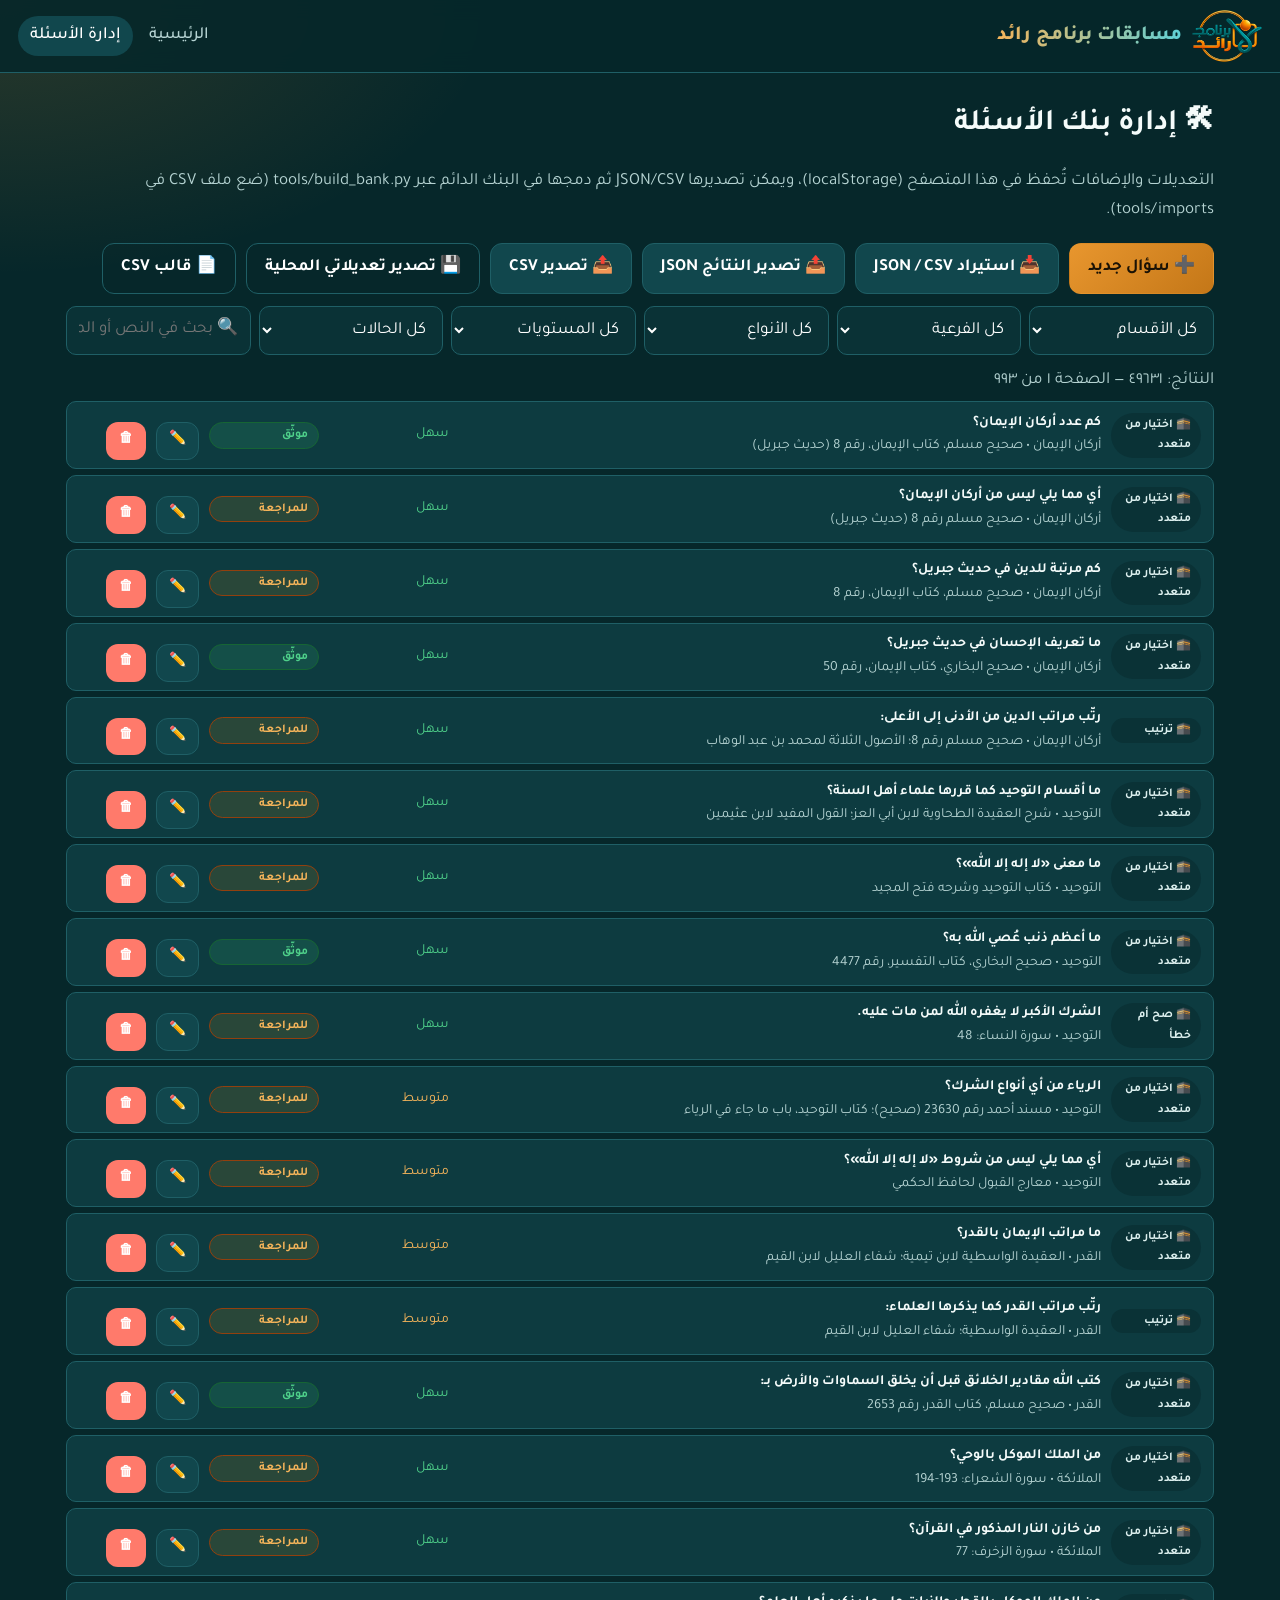
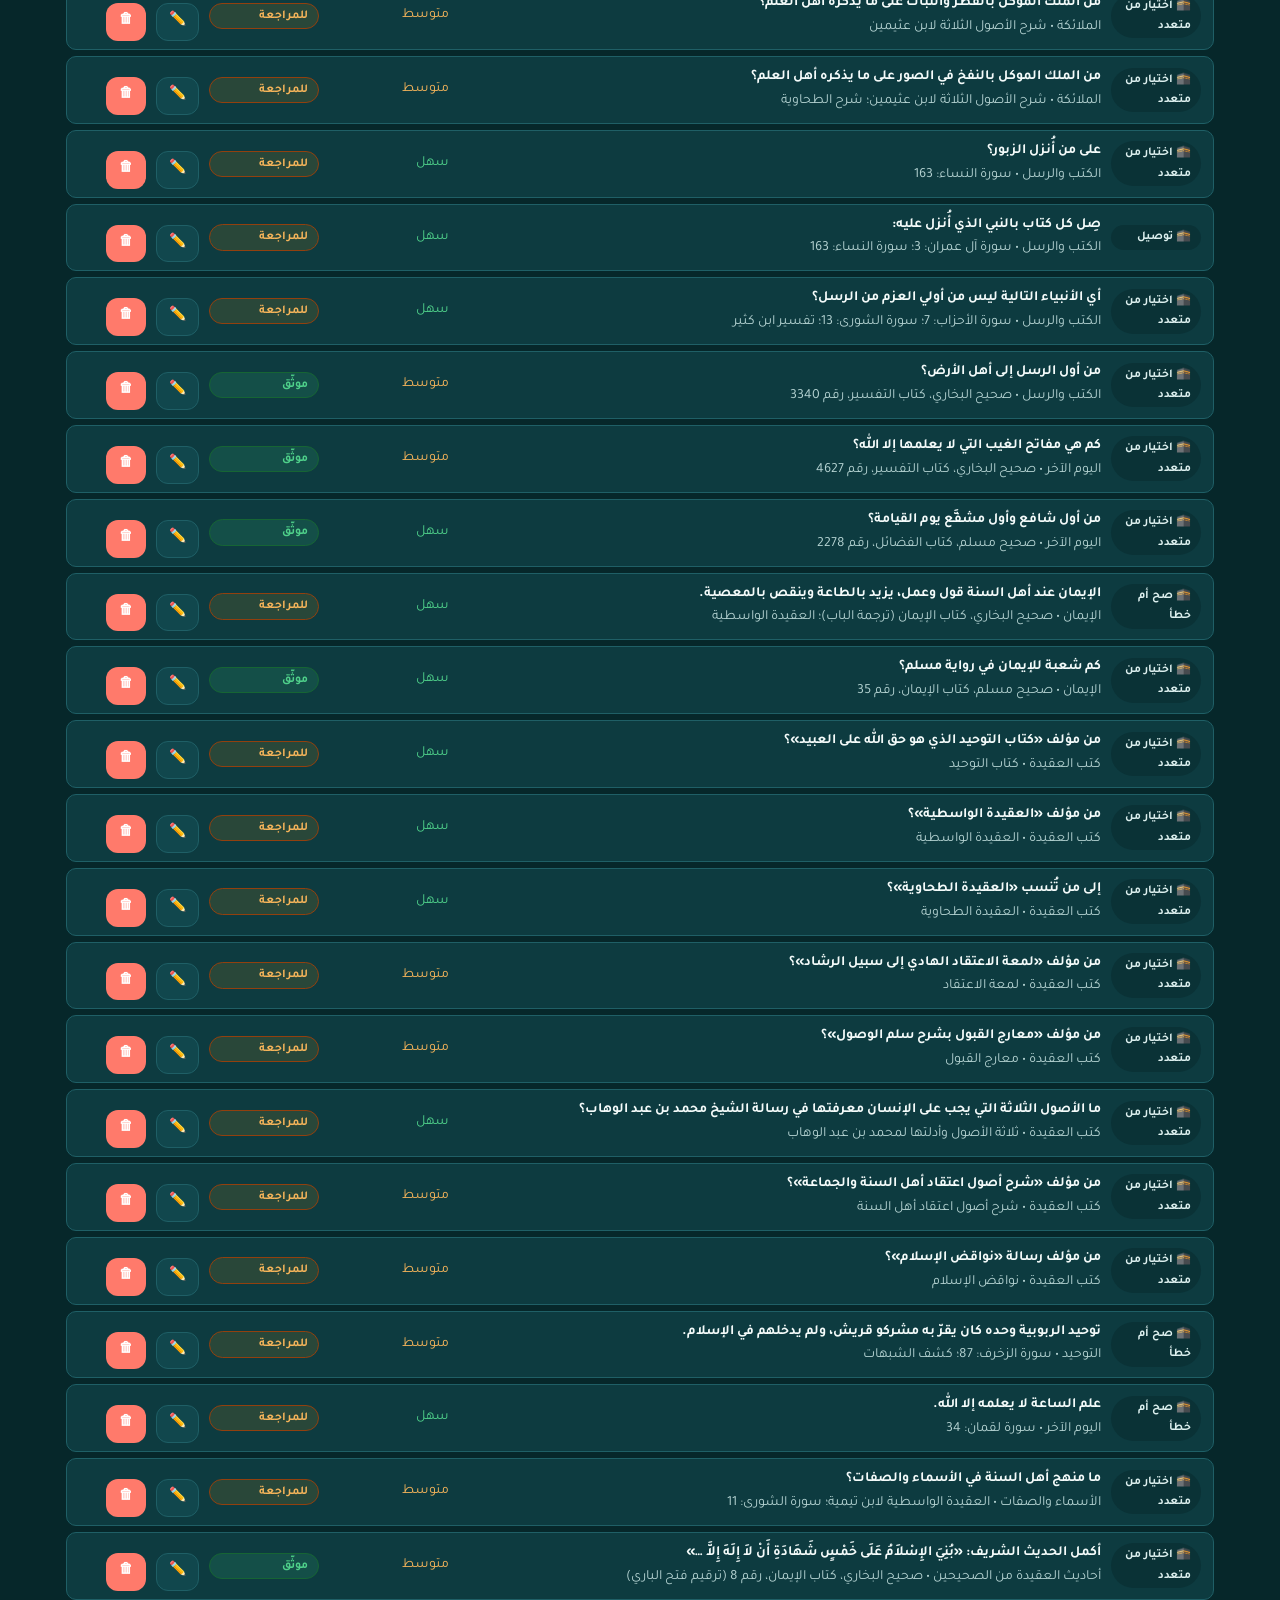
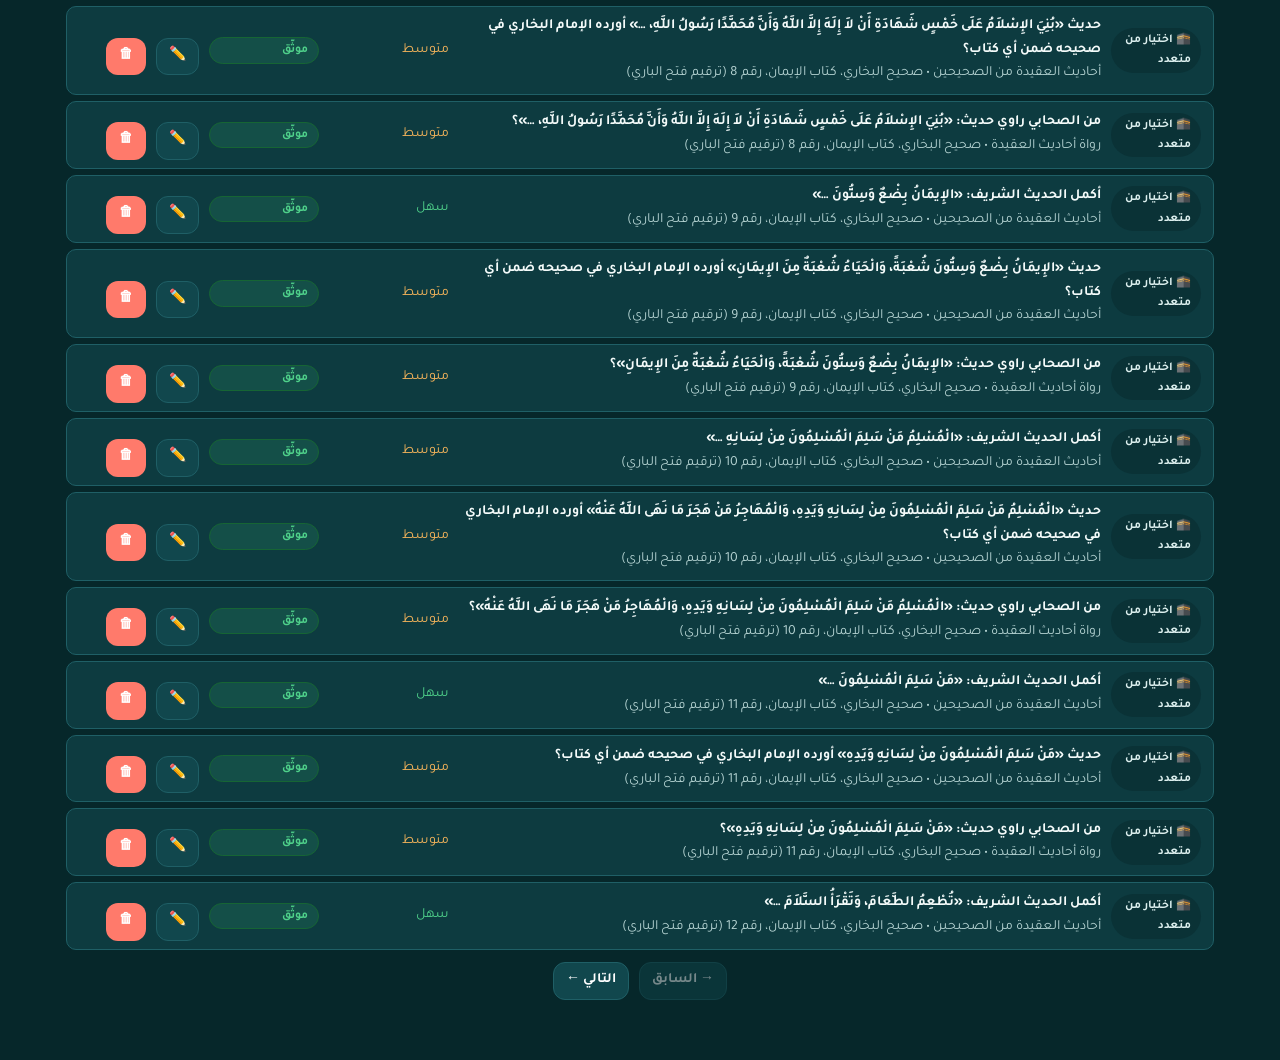
==== commit 958283ce: "أسئلة سهلة مخصصة للمرحلة المتوسطة: كتاب القيم القرآنية (422 سؤالًا) + القرآن (219)، وزر «أسئلة المتو" ====
--- a/admin.html
+++ b/admin.html
@@ -7,5 +7,5 @@
 <body>
 <header class="topbar"><a class="logo" href="index.html#/"><img class="brand-logo" src="assets/logo-official.png" alt="شعار برنامج رائد"><span>مسابقات برنامج رائد</span></a><nav class="nav"><a href="index.html#/">الرئيسية</a><a class="active" href="admin.html">إدارة الأسئلة</a></nav></header>
 <main class="container" id="adm"><p class="muted center">⏳ جارٍ تحميل بنك الأسئلة…</p></main>
-<script src="data/manifest.js"></script><script src="js/core.js"></script><script src="js/admin.js"></script>
+<script src="data/manifest.js"></script><script src="data/stage-manifest.js"></script><script src="data/school-manifest.js"></script><script src="js/core.js"></script><script src="js/stages.js"></script><script src="js/admin.js"></script>
 </body></html>
--- a/css/style.css
+++ b/css/style.css
@@ -162,3 +162,77 @@
 @media (max-width:900px){body.proj .q-text{font-size:30px}body.proj .opt{font-size:22px;min-height:64px}body.proj .room-code{font-size:56px}}
 
 .btn.primary,.lb-tabs .chip.on,.ladder li.cur,.icon-btn.on{color:#1a1205}
+
+/* ---------- البطولة الكبرى ---------- */
+.champ-banner{display:flex;gap:22px;align-items:center;background:linear-gradient(125deg,#0a3d42 0%,#163018 40%,#3a2410 100%);border:2px solid var(--gold);border-radius:24px;padding:22px 26px;margin-bottom:20px;box-shadow:0 0 0 1px rgba(245,180,90,.25),0 16px 40px rgba(0,0,0,.45);position:relative;overflow:hidden;animation:champPulse 2.8s ease-in-out infinite}
+.champ-banner::before{content:"";position:absolute;inset:-40% -20% auto auto;width:280px;height:280px;background:radial-gradient(circle,rgba(232,150,46,.35),transparent 70%);pointer-events:none}
+.champ-banner-icon{font-size:72px;line-height:1;flex:none;filter:drop-shadow(0 8px 16px rgba(0,0,0,.4))}
+.champ-banner-body{position:relative;flex:1;min-width:0}.champ-banner-body h2{margin:0 0 4px;font-size:36px;color:var(--gold);line-height:1.25}
+.champ-kicker{color:var(--teal);font-weight:800;letter-spacing:.4px;font-size:14px;margin-bottom:2px}
+.champ-banner-body p{margin:0 0 10px;color:#e8f4f3}.champ-banner .btn{margin-top:6px}
+@keyframes champPulse{0%,100%{box-shadow:0 0 0 1px rgba(245,180,90,.25),0 16px 40px rgba(0,0,0,.45)}50%{box-shadow:0 0 0 3px rgba(245,180,90,.55),0 16px 40px rgba(0,0,0,.45)}}
+.champ-setup .intro-icon{font-size:64px}.champ-rounds-preview{display:grid;grid-template-columns:repeat(5,1fr);gap:8px;margin:16px 0}
+.champ-rp{background:var(--bg2);border:1px solid var(--line);border-radius:14px;padding:10px 8px;display:flex;flex-direction:column;align-items:center;gap:4px;text-align:center;min-width:0}
+.champ-rp span{font-size:28px}.champ-rp b{font-size:14px}.champ-rp small{color:var(--muted);font-size:12px;line-height:1.4}
+.champ-pills .chip{cursor:pointer;font:inherit;font-size:15px;color:#fff;min-height:44px}.champ-pills .chip.on{background:var(--pri);border-color:transparent;color:#1a1205}
+.champ-names{display:grid;grid-template-columns:repeat(auto-fill,minmax(180px,1fr));gap:10px;margin:10px 0 16px;text-align:start}
+.champ-steps{display:flex;gap:8px;justify-content:center;flex-wrap:wrap;margin-bottom:10px}
+.champ-step{width:44px;height:44px;border-radius:50%;display:grid;place-items:center;background:var(--card);border:2px solid var(--line);font-size:20px;opacity:.45}
+.champ-step.on{opacity:1;border-color:var(--gold);box-shadow:0 0 0 3px rgba(245,180,90,.35);transform:scale(1.08)}
+.champ-step.done{opacity:.85;border-color:var(--good)}.champ-step.gold.on{background:linear-gradient(135deg,var(--pri),var(--gold));color:#1a1205}
+.hud-item.champ-hot{border-color:var(--pri);color:var(--gold);animation:champHot .6s ease}
+.hud-item.champ-turn{border-color:var(--teal)}
+@keyframes champHot{0%{transform:scale(1)}40%{transform:scale(1.12)}100%{transform:scale(1)}}
+.champ-splash{min-height:58vh;display:flex;flex-direction:column;align-items:center;justify-content:center;text-align:center;padding:24px;background:radial-gradient(700px 400px at 50% 30%,rgba(232,150,46,.22),transparent 70%);border-radius:24px;animation:champIn .4s ease}
+.champ-splash.gold{background:radial-gradient(700px 400px at 50% 30%,rgba(245,180,90,.35),transparent 70%)}
+.champ-splash-icon{font-size:96px;line-height:1;animation:champPop .5s ease}.champ-splash h1{margin:.2em 0;font-size:42px;color:var(--gold)}
+.champ-splash p{max-width:540px;font-size:20px;color:#e8f4f3}.champ-double{background:var(--pri);color:#1a1205;font-weight:800;padding:6px 16px;border-radius:999px;margin:8px 0 16px}
+@keyframes champIn{from{opacity:0;transform:translateY(16px)}to{opacity:1;transform:none}}
+@keyframes champPop{0%{transform:scale(.5);opacity:0}70%{transform:scale(1.15)}100%{transform:scale(1);opacity:1}}
+.champ-count{min-height:50vh;display:grid;place-items:center}.champ-count-num{font-size:140px;font-weight:800;color:var(--gold);text-shadow:0 10px 30px rgba(0,0,0,.5)}
+.champ-count-num.pop{animation:champPop .45s ease}
+.champ-combo{position:fixed;inset:28% 0 auto;text-align:center;font-size:72px;font-weight:800;color:var(--gold);pointer-events:none;z-index:40;animation:champCombo .9s ease forwards;text-shadow:0 8px 24px rgba(0,0,0,.6)}
+@keyframes champCombo{0%{transform:scale(.4);opacity:0}25%{transform:scale(1.15);opacity:1}70%{transform:scale(1);opacity:1}100%{transform:scale(1.2) translateY(-30px);opacity:0}}
+.champ-board h2{margin-top:0}.champ-sb{display:flex;flex-direction:column;gap:8px;max-width:520px;margin:14px auto 20px;text-align:start}
+.champ-sb-row{display:flex;gap:10px;align-items:center;background:var(--bg2);border:1px solid var(--line);border-radius:12px;padding:10px 14px;font-size:18px}
+.champ-sb-row b{flex:1}.champ-sb-rank{width:36px;text-align:center;font-size:22px}
+.champ-sb-sc{font-weight:800;color:var(--gold);min-width:70px;text-align:end}
+.champ-sb-mv{width:22px;text-align:center;font-weight:800}.champ-sb-mv.up{color:var(--good)}.champ-sb-mv.down{color:var(--bad)}
+.champ-sb-row.up{border-color:var(--good)}.champ-sb-row.down{border-color:var(--bad)}
+.champ-podium .pod{min-width:140px;padding:16px 20px}.champ-podium .pod.p0{background:linear-gradient(180deg,rgba(245,180,90,.2),transparent);transform:scale(1.08)}
+.champ-confetti{position:fixed;inset:0;pointer-events:none;overflow:hidden;z-index:50}
+.champ-confetti i{position:absolute;top:-12px;width:10px;height:16px;border-radius:2px;opacity:.95;animation:champFall linear forwards}
+@keyframes champFall{to{transform:translateY(110vh) rotate(540deg);opacity:.8}}
+.pts{font-weight:800;color:var(--gold);margin-inline-end:10px}
+@media (max-width:760px){
+  .champ-banner{flex-direction:column;text-align:center;padding:18px;gap:8px}
+  .champ-banner-icon{font-size:56px}.champ-banner-body h2{font-size:28px}.champ-banner .chips{justify-content:center}
+  .champ-rounds-preview{grid-template-columns:1fr 1fr;}.champ-rp:last-child{grid-column:1/-1}
+  .champ-splash h1{font-size:30px}.champ-splash-icon{font-size:72px}.champ-count-num{font-size:96px}.champ-combo{font-size:52px}
+}
+@media (max-width:600px){
+  .champ-banner-body h2{font-size:24px}.champ-banner-body p{font-size:15px}
+  .champ-rounds-preview{grid-template-columns:1fr}
+}
+body.proj .champ-banner-body h2{font-size:52px}body.proj .champ-banner-icon{font-size:96px}body.proj .champ-banner p{font-size:24px}
+body.proj .champ-splash h1{font-size:64px}body.proj .champ-splash p{font-size:32px}body.proj .champ-splash-icon{font-size:140px}
+body.proj .champ-count-num{font-size:200px}body.proj .champ-combo{font-size:120px}
+body.proj .champ-sb-row{font-size:28px;padding:14px 20px}body.proj .champ-step{width:64px;height:64px;font-size:28px}
+body.proj .champ-rp b{font-size:20px}body.proj .champ-rp small{font-size:16px}body.proj .champ-double{font-size:28px}
+
+/* ---------- question filters (difficulty + school stage) ---------- */
+.qfilters{background:var(--card);border:1px solid var(--line);border-radius:16px;padding:12px 14px;margin:12px 0 16px}
+.qf-row{align-items:center;margin:0;gap:8px}.qf-row + .qf-row{margin-top:8px}
+.qf-label{font-weight:800;color:var(--muted);min-width:7.5rem;font-size:14px}
+.qfilters .chip{cursor:pointer;font:inherit;font-size:15px;color:#fff;min-height:44px;min-width:44px}
+.qfilters .chip.on{background:var(--pri);border-color:transparent;color:#1a1205}
+.filter-note{background:rgba(245,180,90,.15);border:1px solid var(--gold);color:var(--txt);border-radius:12px;padding:10px 14px;margin:10px 0;font-weight:700;text-align:center}
+body.proj .qfilters .chip,body.proj .qf-label{font-size:22px}body.proj .filter-note{font-size:24px}
+@media (max-width:600px){.qf-label{min-width:100%;display:block}.qf-row{align-items:flex-start}}
+
+.qf-school{display:flex;align-items:center;gap:12px;width:100%;text-align:start;font:inherit;color:#fff;background:linear-gradient(135deg,rgba(43,176,184,.22),rgba(196,119,24,.22));border:2px dashed var(--pri);border-radius:14px;padding:10px 14px;margin:0 0 12px;cursor:pointer;min-height:56px}
+.qf-school b{display:block;font-size:17px}.qf-school small{display:block;color:var(--muted);font-size:13px;margin-top:2px}
+.qf-school .qf-school-i{font-size:30px}.qf-school.on{border-style:solid;background:var(--pri);color:#1a1205}.qf-school.on small{color:#1a1205;opacity:.8}
+.qfilters .qf-row:last-child .chip{font-size:17px;min-height:50px;padding-inline:18px;font-weight:800}
+body.proj .qf-school b{font-size:26px}body.proj .qf-school small{font-size:18px}
+.school-row{display:grid;grid-template-columns:repeat(auto-fit,minmax(260px,1fr));gap:12px;margin:12px 0}
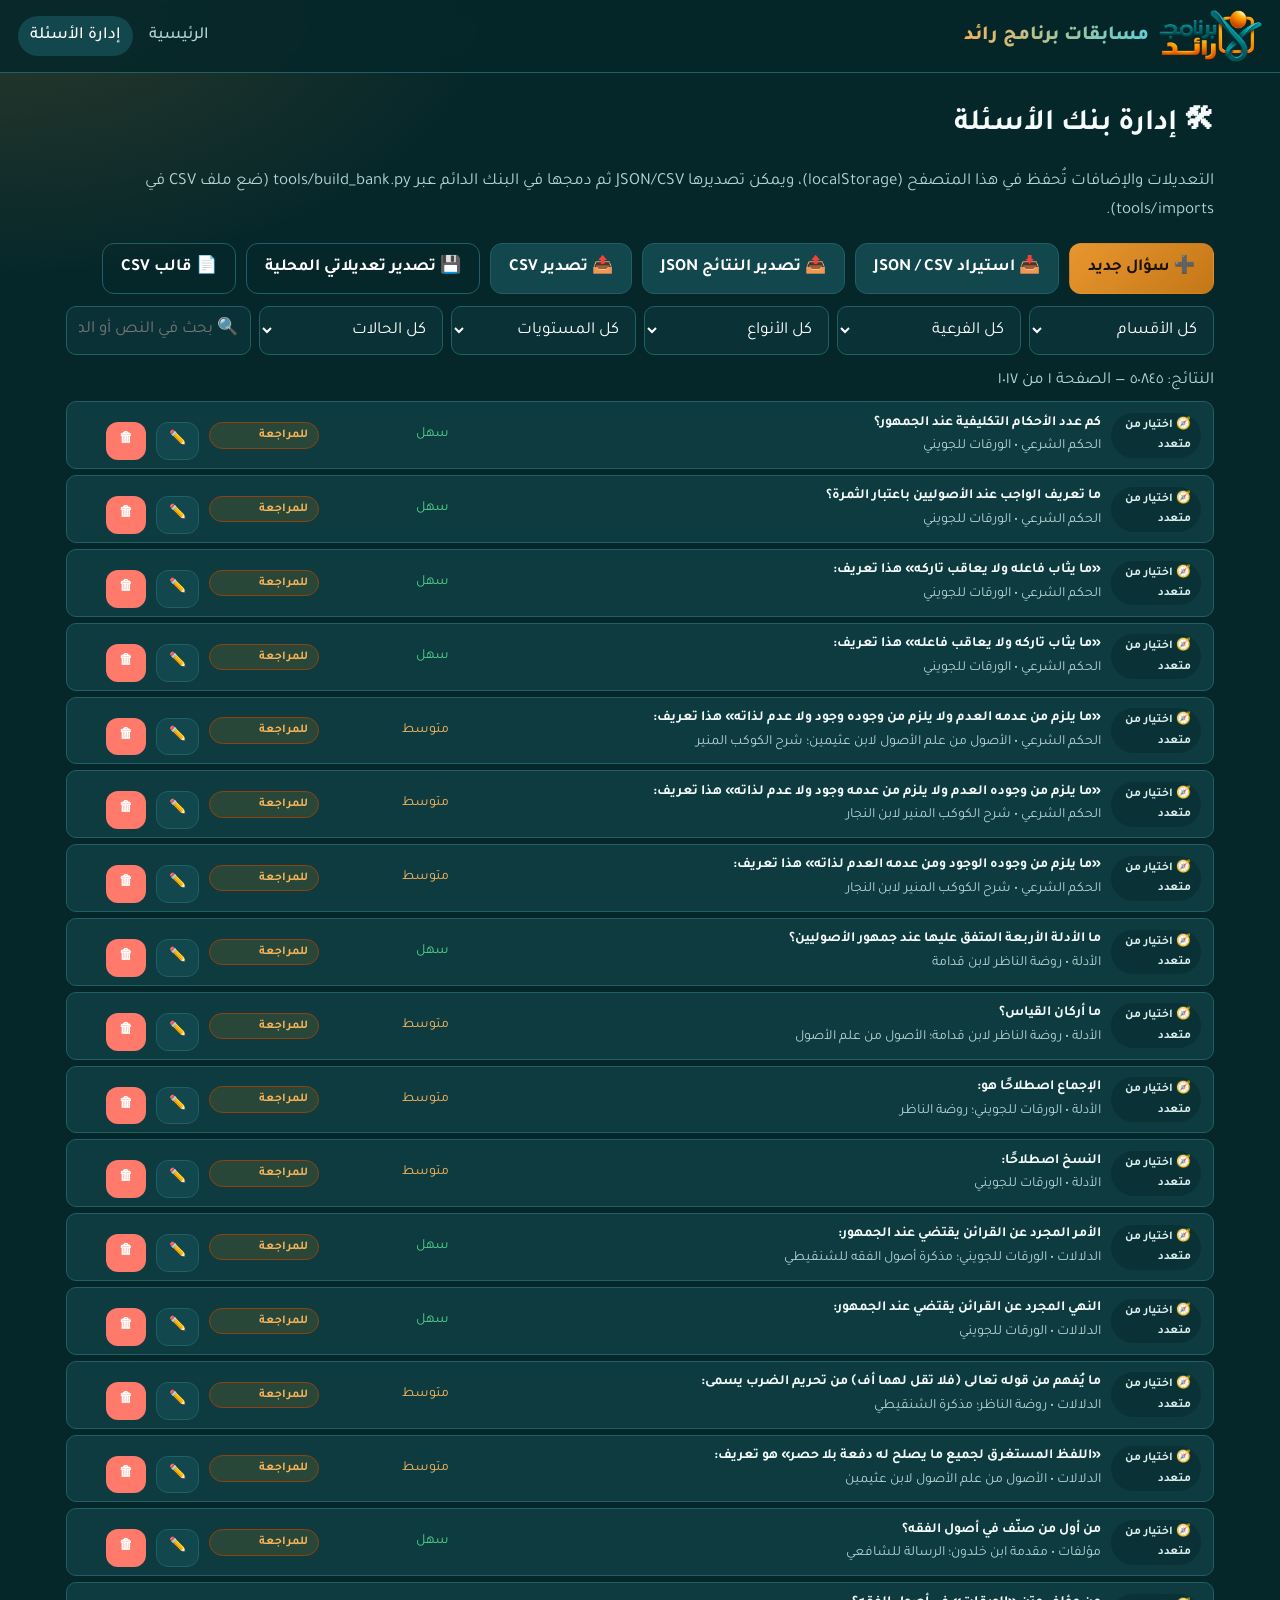
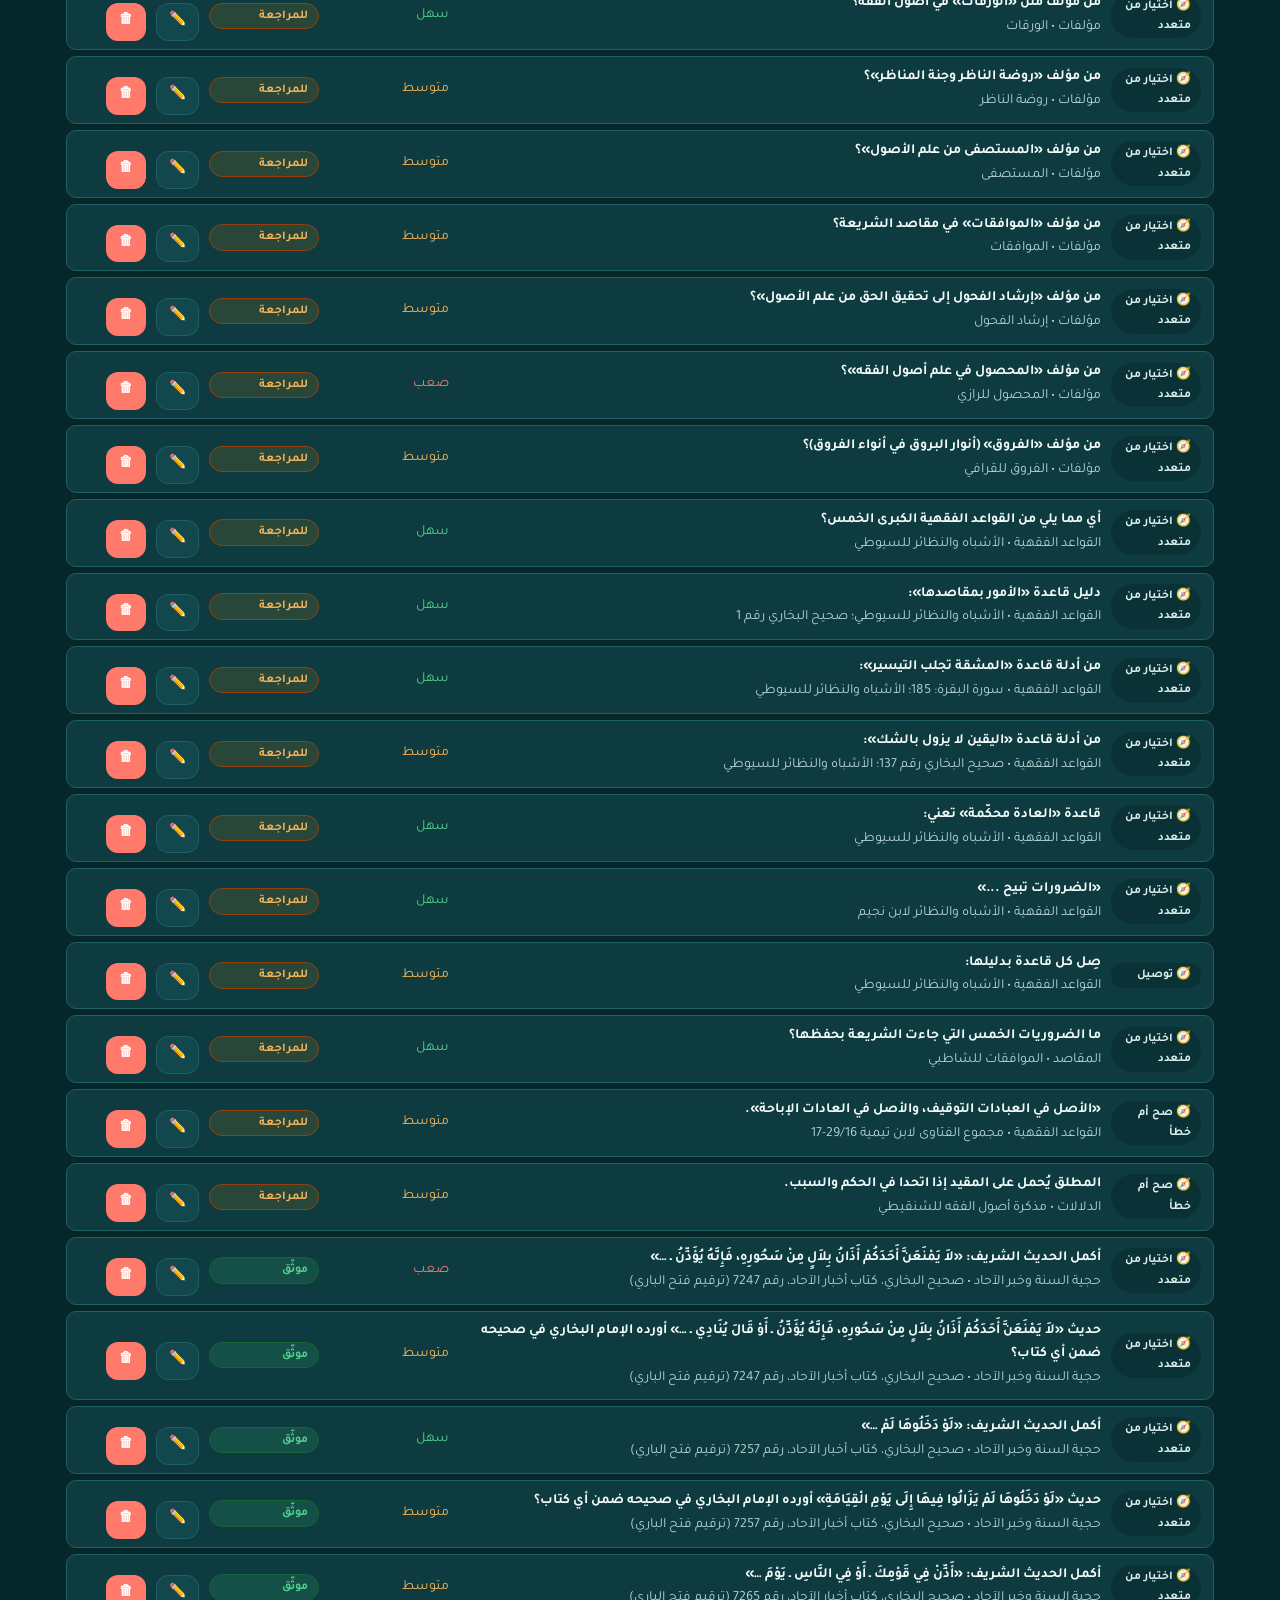
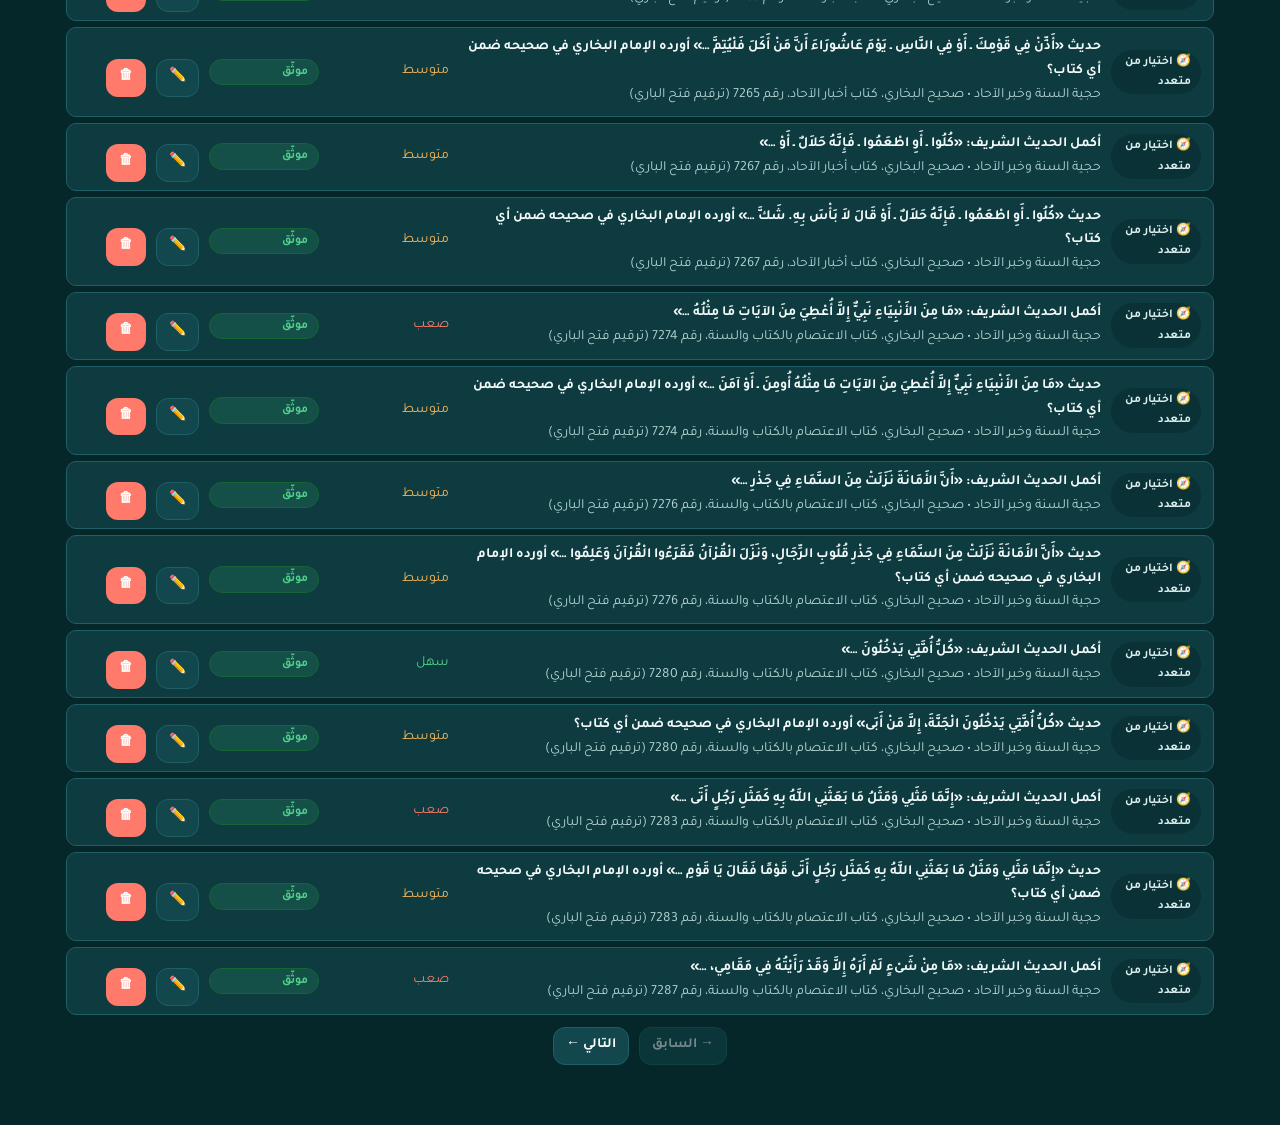
==== commit a3e57b5b: "الشعار الأفقي الجديد بدل الدائري (خلفية مفرّغة)" ====
--- a/admin.html
+++ b/admin.html
@@ -5,7 +5,7 @@
 <link href="https://fonts.googleapis.com/css2?family=Tajawal:wght@400;700;800&display=swap" rel="stylesheet"><link rel="stylesheet" href="css/style.css">
 <style>.adm-grid{display:grid;grid-template-columns:repeat(6,1fr);gap:8px;margin:12px 0}.qrow{display:grid;grid-template-columns:90px 1fr 120px 110px 120px;gap:10px;align-items:center;background:var(--card);border:1px solid var(--line);border-radius:10px;padding:8px 12px;margin:6px 0;font-size:14px}.qrow .q{font-weight:700}.ed{display:grid;grid-template-columns:1fr 1fr;gap:10px}.ed .full{grid-column:1/-1}textarea.inp{min-height:70px}@media(max-width:760px){.adm-grid,.ed{grid-template-columns:1fr}.qrow{grid-template-columns:1fr}}</style></head>
 <body>
-<header class="topbar"><a class="logo" href="index.html#/"><img class="brand-logo" src="assets/logo-official.png" alt="شعار برنامج رائد"><span>مسابقات برنامج رائد</span></a><nav class="nav"><a href="index.html#/">الرئيسية</a><a class="active" href="admin.html">إدارة الأسئلة</a></nav></header>
+<header class="topbar"><a class="logo" href="index.html#/"><img class="brand-logo" src="assets/logo-wide.png" alt="شعار برنامج رائد"><span>مسابقات برنامج رائد</span></a><nav class="nav"><a href="index.html#/">الرئيسية</a><a class="active" href="admin.html">إدارة الأسئلة</a></nav></header>
 <main class="container" id="adm"><p class="muted center">⏳ جارٍ تحميل بنك الأسئلة…</p></main>
 <script src="data/manifest.js"></script><script src="data/stage-manifest.js"></script><script src="data/school-manifest.js"></script><script src="js/core.js"></script><script src="js/stages.js"></script><script src="js/admin.js"></script>
 </body></html>
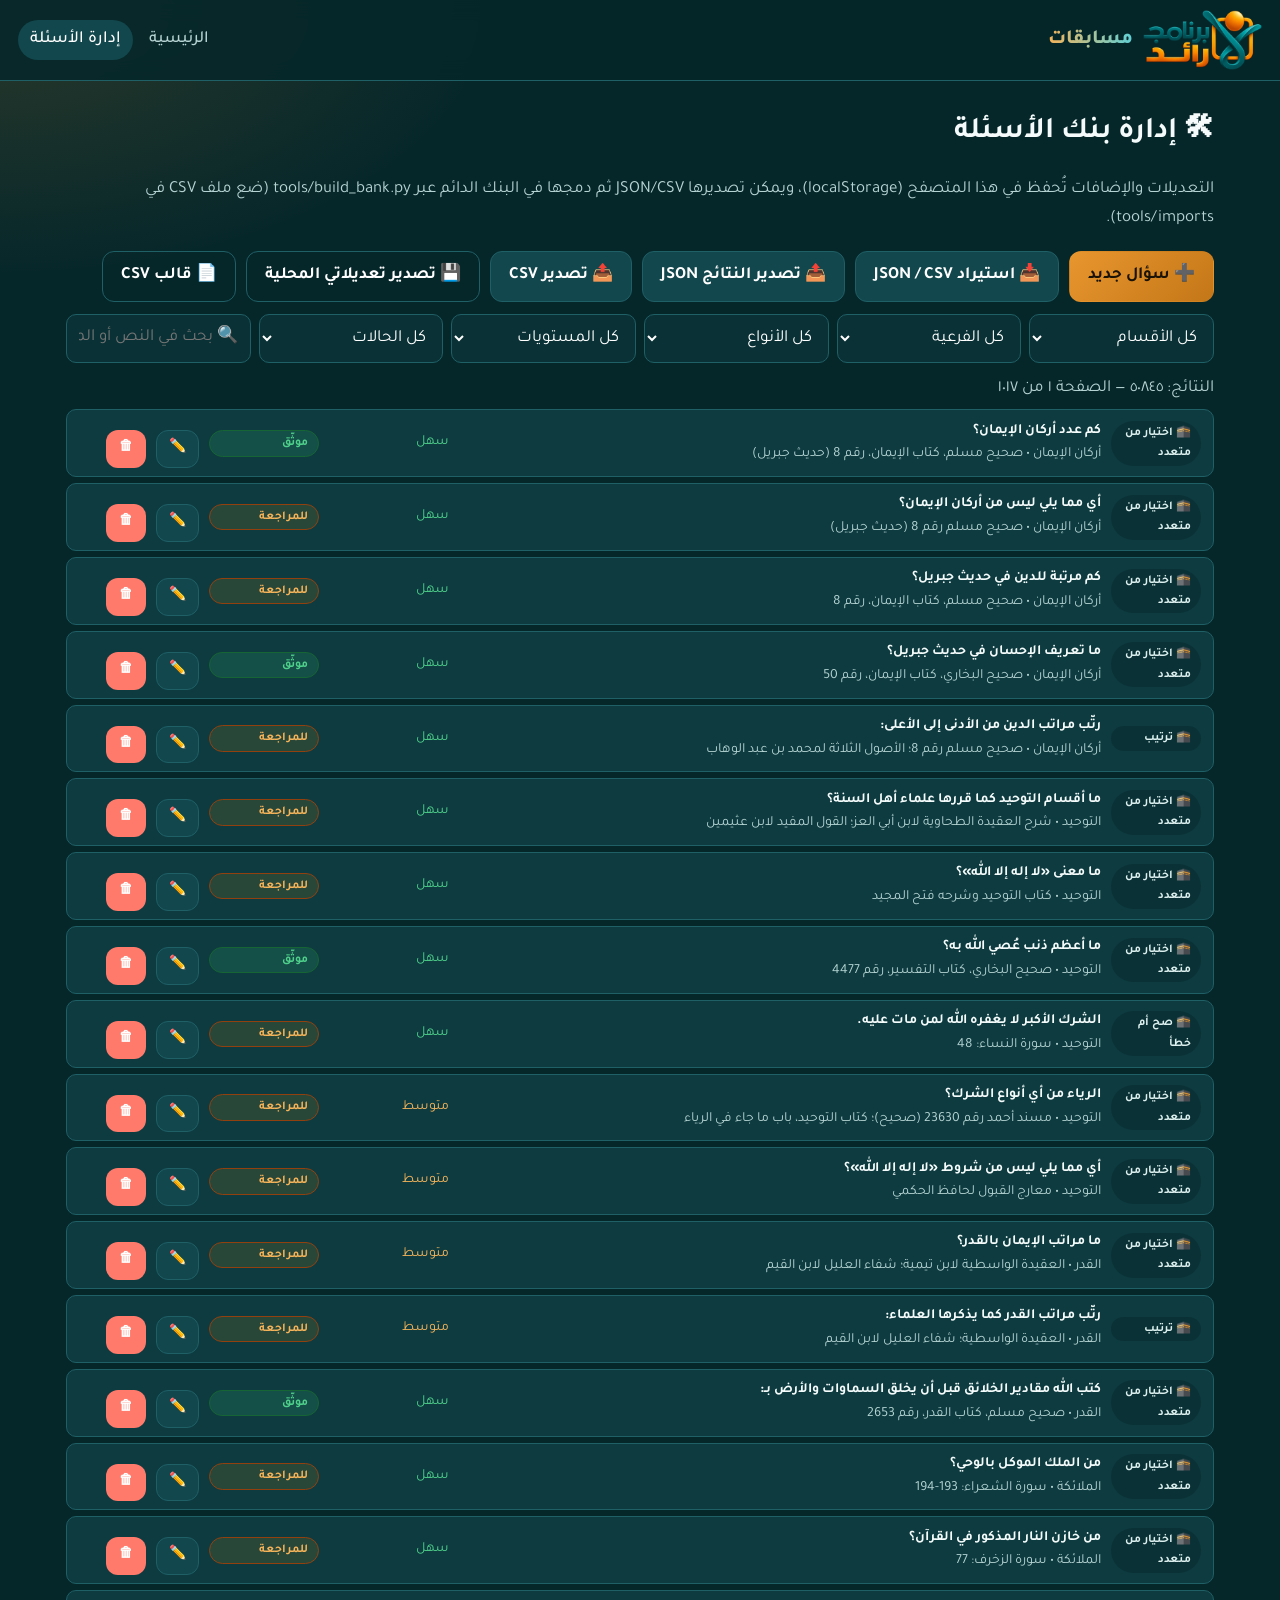
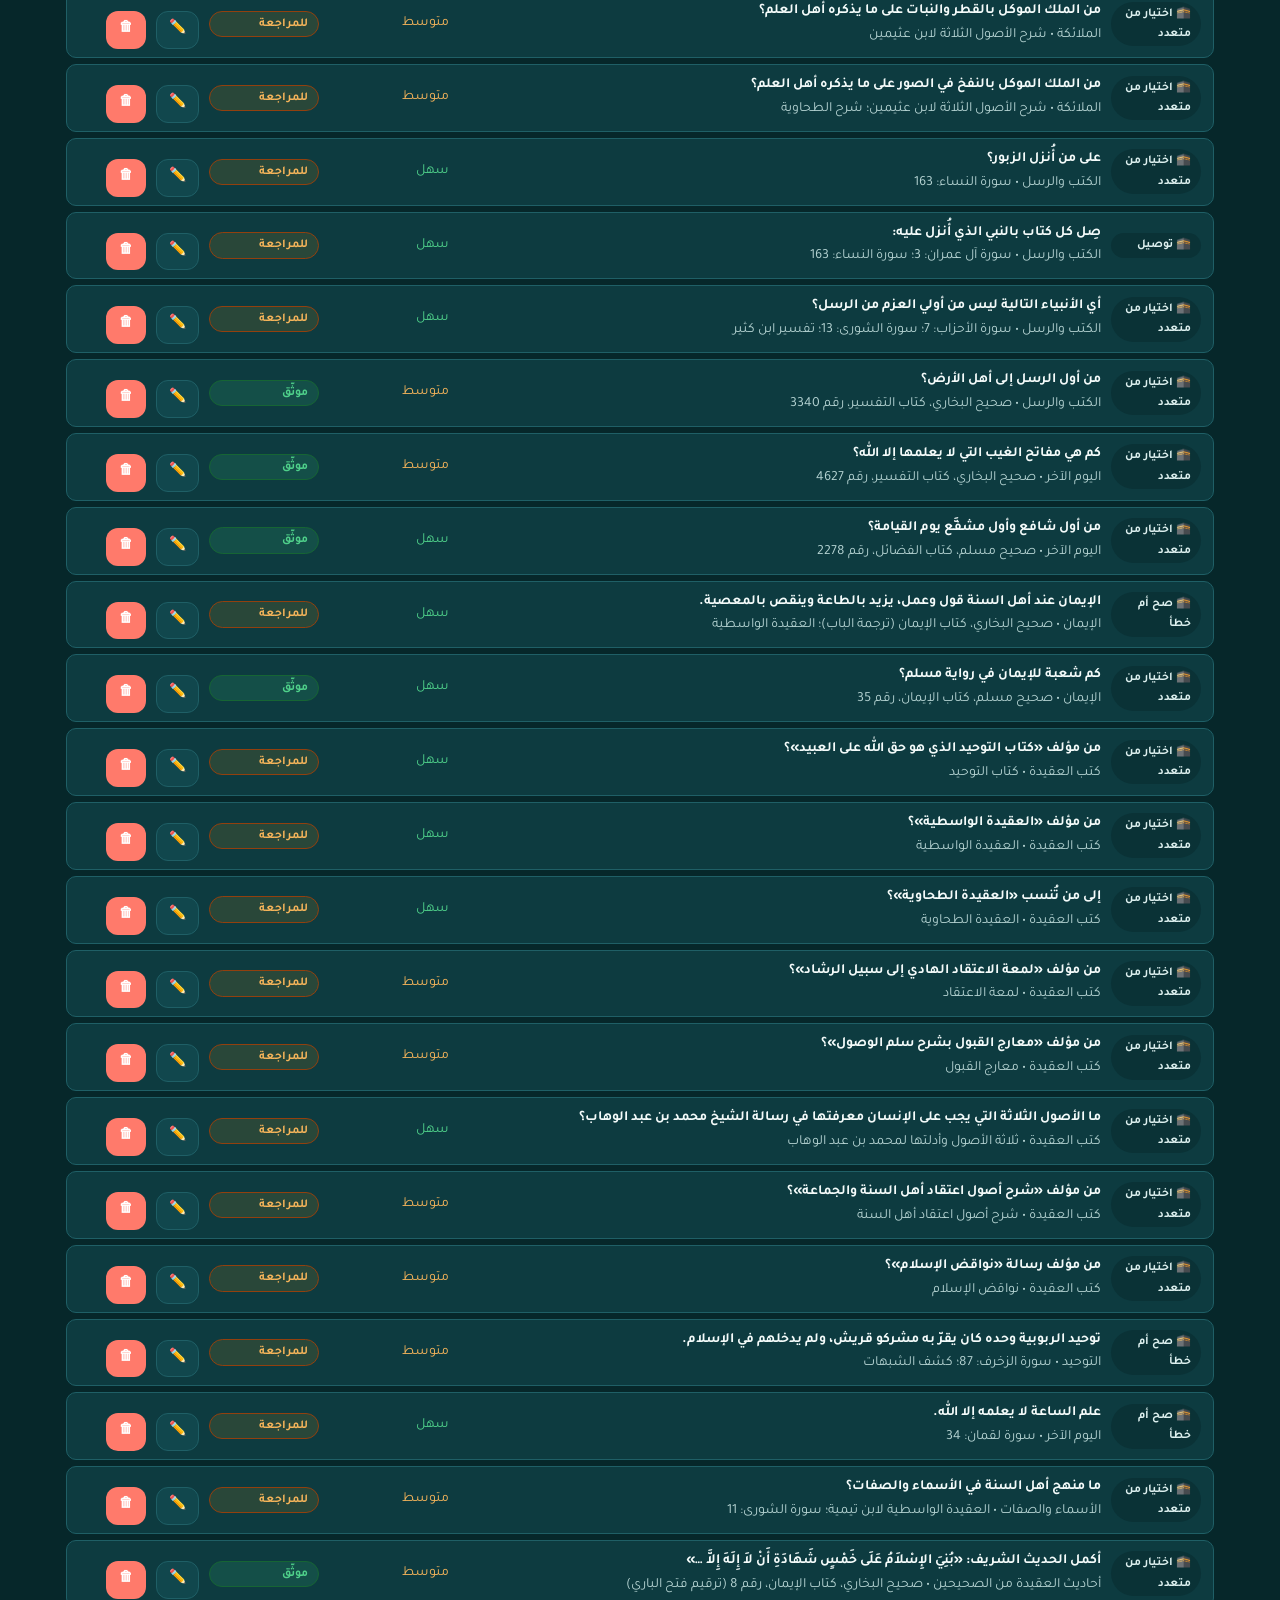
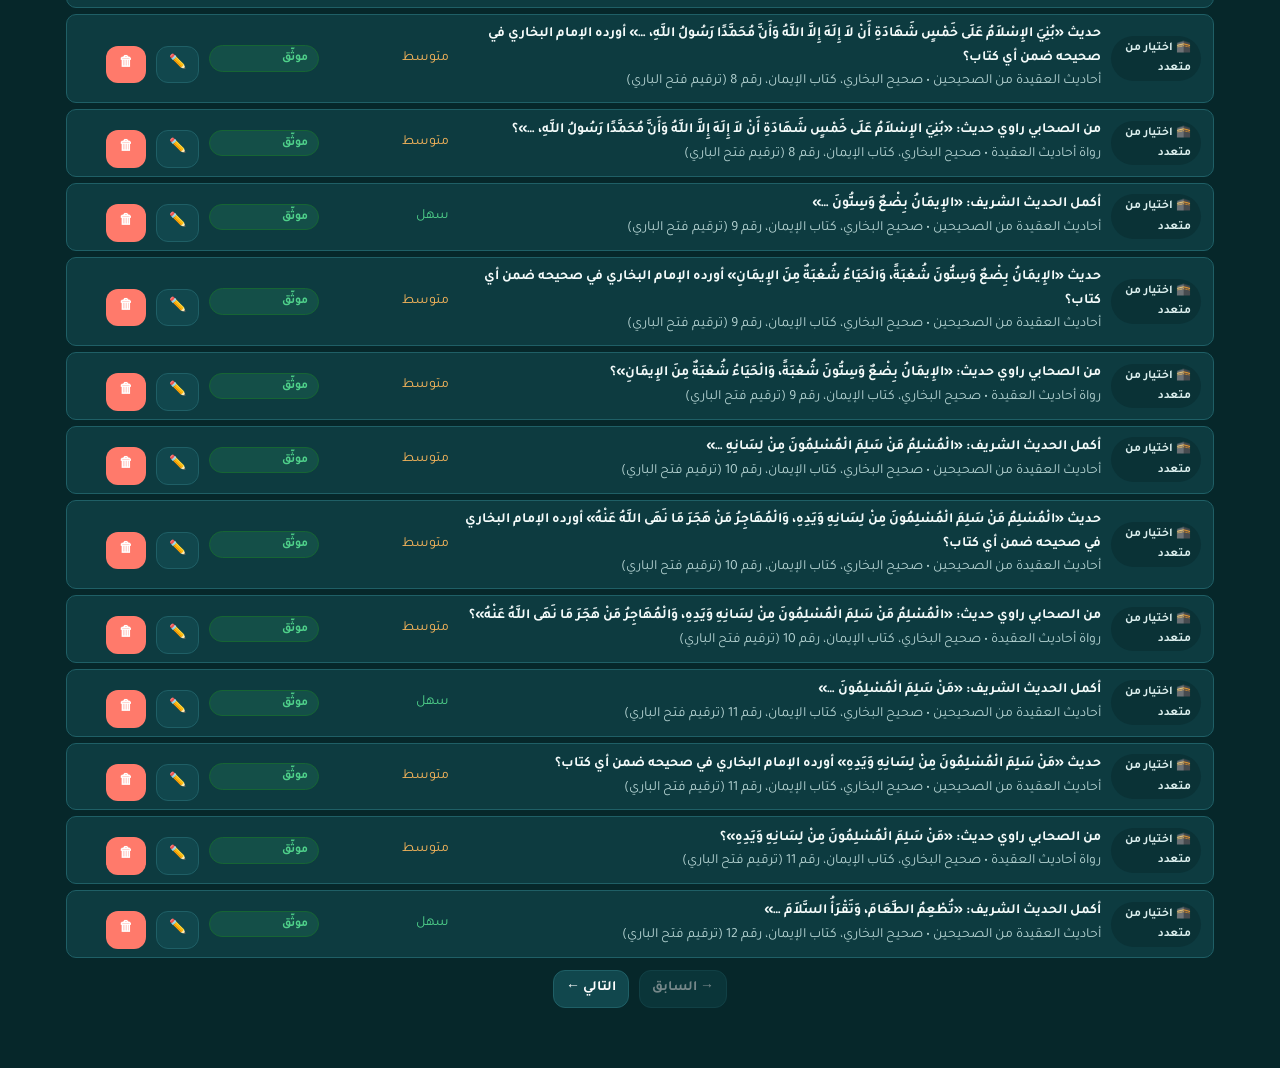
==== commit 25681715: "الشعار الجديد في أيقونات التطبيق والمتصفح وتكبيره في الشريط العلوي" ====
--- a/admin.html
+++ b/admin.html
@@ -5,7 +5,7 @@
 <link href="https://fonts.googleapis.com/css2?family=Tajawal:wght@400;700;800&display=swap" rel="stylesheet"><link rel="stylesheet" href="css/style.css">
 <style>.adm-grid{display:grid;grid-template-columns:repeat(6,1fr);gap:8px;margin:12px 0}.qrow{display:grid;grid-template-columns:90px 1fr 120px 110px 120px;gap:10px;align-items:center;background:var(--card);border:1px solid var(--line);border-radius:10px;padding:8px 12px;margin:6px 0;font-size:14px}.qrow .q{font-weight:700}.ed{display:grid;grid-template-columns:1fr 1fr;gap:10px}.ed .full{grid-column:1/-1}textarea.inp{min-height:70px}@media(max-width:760px){.adm-grid,.ed{grid-template-columns:1fr}.qrow{grid-template-columns:1fr}}</style></head>
 <body>
-<header class="topbar"><a class="logo" href="index.html#/"><img class="brand-logo" src="assets/logo-wide.png" alt="شعار برنامج رائد"><span>مسابقات برنامج رائد</span></a><nav class="nav"><a href="index.html#/">الرئيسية</a><a class="active" href="admin.html">إدارة الأسئلة</a></nav></header>
+<header class="topbar"><a class="logo" href="index.html#/"><img class="brand-logo" src="assets/logo-wide.png" alt="شعار برنامج رائد"><span>مسابقات</span></a><nav class="nav"><a href="index.html#/">الرئيسية</a><a class="active" href="admin.html">إدارة الأسئلة</a></nav></header>
 <main class="container" id="adm"><p class="muted center">⏳ جارٍ تحميل بنك الأسئلة…</p></main>
 <script src="data/manifest.js"></script><script src="data/stage-manifest.js"></script><script src="data/school-manifest.js"></script><script src="js/core.js"></script><script src="js/stages.js"></script><script src="js/admin.js"></script>
 </body></html>
--- a/css/style.css
+++ b/css/style.css
@@ -115,7 +115,7 @@
 .switch-row{flex-direction:row;align-items:center;gap:10px;color:#fff;font-size:16px}.switch-row input{width:20px;height:20px}.lb-opt{margin-top:16px}
 /* ---------- branding ---------- */
 /* official logo: transparent PNG made from the official JPG (only the black background removed), shown unchanged */
-.brand-logo{height:52px;width:auto;display:block;flex:none;filter:none}.logo{gap:10px}
+.brand-logo{height:60px;width:auto;display:block;flex:none;filter:none}.logo{gap:10px}
 .hero-art{animation:none;filter:none;font-size:0}.hero-logo{display:block;width:100%;height:auto;max-width:420px;margin:0 auto}
 .top-tools{display:flex;gap:6px;align-items:center;flex:none}.icon-btn.on{background:var(--gold);color:#000;border-color:transparent}
 /* ---------- responsive ---------- */
@@ -124,7 +124,7 @@
 .container{padding-left:max(16px,env(safe-area-inset-left));padding-right:max(16px,env(safe-area-inset-right))}
 @media (max-width:760px){.hero-art{display:block;order:-1}.hero-logo{max-width:300px}}
 @media (max-width:600px){
-  .brand-logo{height:44px}.logo span{font-size:16px}.top-tools{margin-inline-start:auto}.icon-btn{margin-inline-start:0}
+  .brand-logo{height:50px}.logo span{font-size:16px}.top-tools{margin-inline-start:auto}.icon-btn{margin-inline-start:0}
   table.board{display:block;overflow-x:auto;white-space:nowrap}
   .container{padding:12px 10px 50px}.card{padding:16px}h1{font-size:25px}.section-title{font-size:21px}
   .hero{padding:18px;border-radius:18px}.hero h1{font-size:26px}.hero p{font-size:16px}
